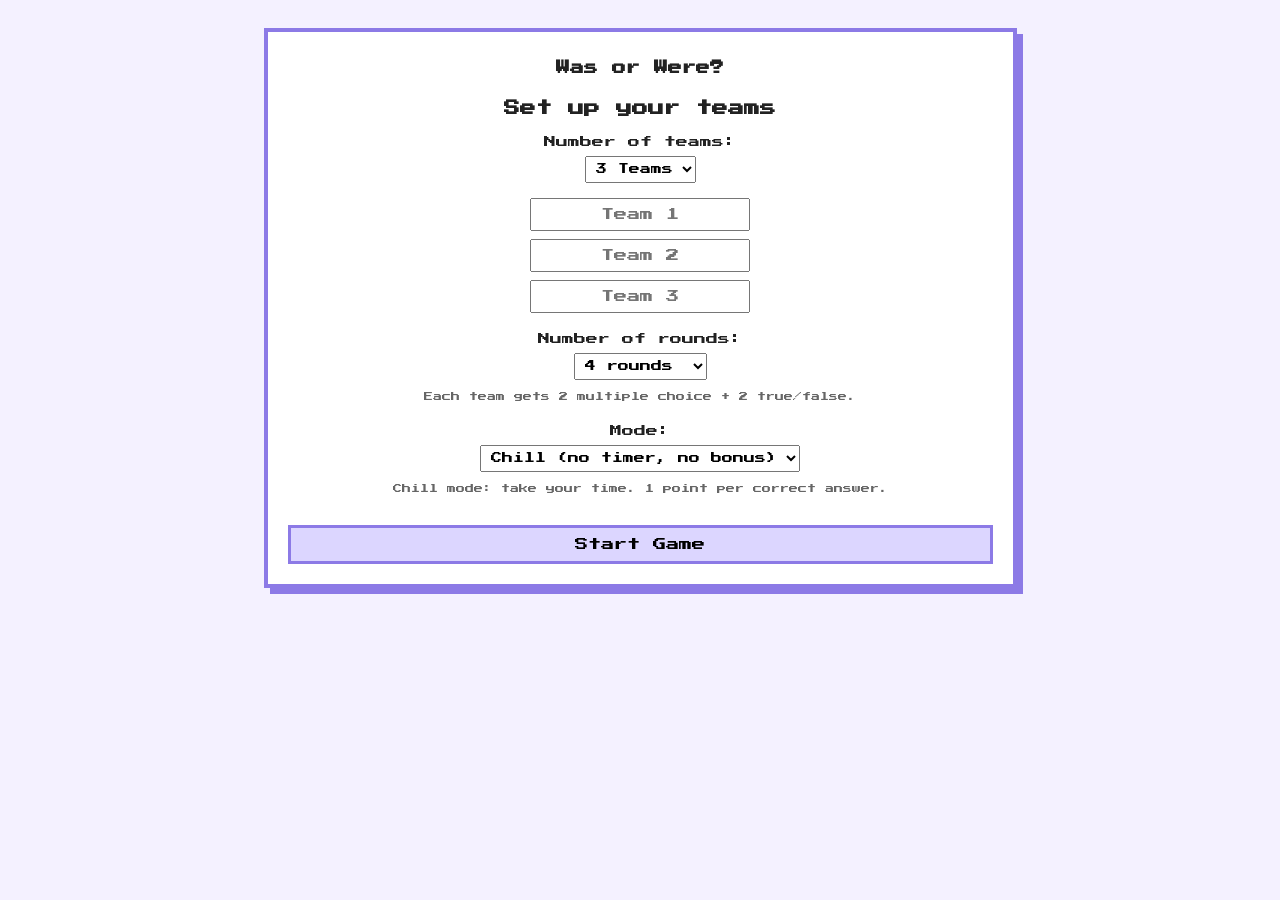
==== index.html @ a544fd25 "Add files via upload" ====
<!DOCTYPE html>
<html lang="en">
<head>
  <meta charset="UTF-8">
  <meta name="viewport" content="width=device-width, initial-scale=1.0">
  <title>Class Game</title>

  <link href="https://fonts.googleapis.com/css2?family=Press+Start+2P&display=swap" rel="stylesheet">
  <link rel="stylesheet" href="style.css">
</head>
<body data-theme="purple">

<div class="game-box">

  <h1 id="title"></h1>

  <!-- ===== SETUP SCREEN ===== -->
  <div id="setup">
    <h2>Set up your teams</h2>

    <div class="field">
      <label for="teamCount">Number of teams:</label>
      <select id="teamCount"></select>
    </div>

    <div id="teamNames"></div>

    <div class="field">
      <label for="roundCount">Number of rounds:</label>
      <select id="roundCount"></select>
      <p id="planSummary" class="hint"></p>
    </div>

    <div class="field">
      <label for="mode">Mode:</label>
      <select id="mode">
        <option value="chill">Chill (no timer, no bonus)</option>
        <option value="challenge">Challenge</option>
      </select>
    </div>

    <div id="challengeOptions" hidden>
      <div class="field">
        <label for="timeLimit">Time limit per question:</label>
        <select id="timeLimit"></select>
      </div>

      <div class="field">
        <label class="check">
          <input type="checkbox" id="bonusOn" checked> Speed bonus
        </label>
      </div>

      <div class="field" id="bonusWindowRow">
        <label for="bonusWindow">Bonus if correct within:</label>
        <select id="bonusWindow"></select>
      </div>
    </div>

    <p id="rulesLine" class="hint"></p>
    <p id="bankErrors" class="errors" hidden></p>

    <button id="startBtn">Start Game</button>
  </div>

  <!-- ===== GAME SCREEN ===== -->
  <div id="game" hidden>
    <div id="scoreboard"></div>

    <p id="roundDisplay"></p>

    <div id="timerBox" hidden>
      <div class="timer-track" id="timerTrack"><div id="timerFill"></div></div>
      <div class="timer-row">
        <span id="timerText"></span>
        <span id="bonusTag"></span>
      </div>
    </div>

    <div class="dialogue-box">
      <p id="typeLabel"></p>
      <p id="situation"></p>
    </div>

    <div id="options"></div>

    <div id="feedbackBox">
      <p id="feedback"></p>
    </div>

    <button id="pauseBtn" hidden>Pause</button>
    <button id="nextBtn">Next</button>
    <button id="restartBtn" class="restart-btn">Restart Game</button>
  </div>

  <!-- ===== RANKING SCREEN ===== -->
  <div id="ranking" hidden>
    <div id="rankingList"></div>
  </div>

</div>

<script src="questions.js"></script>
<script src="game.js"></script>
</body>
</html>
---- style.css ----
/* =====================================================================
   THEMES  ·  game.js only sets  <body data-theme="purple|green|yellow|red">
   ===================================================================== */
:root {
  --border: #8c7ae6;
  --bg: #f4f1ff;
  --btn: #dcd6ff;
  --btn-hover: #c8c1ff;
  --ink: #222;
  --muted: #666;

  /* text sizes: change here if the projector makes things too small */
  --fs-question: 12px;
  --fs-option: 10px;
  --fs-small: 10px;
}

body[data-theme="green"]  { --border: #2ecc71; --bg: #eafaf1; --btn: #d5f5e3; --btn-hover: #bff0d3; }
body[data-theme="yellow"] { --border: #f1c40f; --bg: #fff9e6; --btn: #fff3cd; --btn-hover: #ffeaa0; }
body[data-theme="red"]    { --border: #ff8a8a; --bg: #ffe0e0; --btn: #ffd6d6; --btn-hover: #ffc2c2; }

[hidden] { display: none !important; }

/* =====================================================================
   BASE
   ===================================================================== */
body {
  font-family: 'Press Start 2P', cursive;
  background-color: var(--bg);
  color: var(--ink);
  display: flex;
  justify-content: center;
  padding: 20px;
  transition: background-color 0.3s ease;
}

.game-box {
  max-width: 705px;
  margin: 0 auto;
  width: 100%;
  background: white;
  border: 4px solid var(--border);
  padding: 20px;
  box-shadow: 6px 6px 0 var(--border);
  transition: border-color 0.3s ease, box-shadow 0.3s ease;
}

@media (max-width: 600px) {
  .game-box { max-width: 95%; }
}

h1 {
  font-size: 14px;
  text-align: center;
  margin-bottom: 25px;
}

button {
  width: 100%;
  margin-top: 10px;
  padding: 10px;
  background: var(--btn);
  border: 3px solid var(--border);
  cursor: pointer;
  font-family: inherit;
  transition: background-color 0.3s ease, border-color 0.3s ease, transform 0.1s ease;
}

button:hover:not(:disabled) { background: var(--btn-hover); }
button:active:not(:disabled) { transform: scale(0.96); }
button:disabled { opacity: 0.5; cursor: not-allowed; }

/* =====================================================================
   SETUP SCREEN
   ===================================================================== */
#setup { margin-top: 20px; text-align: center; }
#setup h2 { font-size: 16px; margin-bottom: 14px; }
#setup label { font-size: 12px; }
#setup select { font-family: inherit; font-size: 11px; padding: 6px; }

.field { margin-top: 16px; }
.field select { display: block; margin: 8px auto 0; max-width: 100%; }
.field label.check { cursor: pointer; }

#teamNames { margin-top: 15px; }

.team-input {
  display: block;
  margin: 8px auto;
  padding: 8px;
  font-family: inherit;
  text-align: center;
  width: 200px;
}

.hint {
  font-size: 9px;
  line-height: 1.6;
  color: var(--muted);
  margin-top: 10px;
}

.errors {
  font-size: 9px;
  line-height: 1.6;
  color: #c0392b;
  border: 2px dashed #c0392b;
  padding: 10px;
  margin-top: 14px;
  text-align: left;
}

#setup #startBtn { margin-top: 20px; }

/* =====================================================================
   GAME SCREEN
   ===================================================================== */
#scoreboard {
  display: flex;
  justify-content: center;
  gap: 6px;
  margin: 10px 0;
  flex-wrap: wrap;
}

.team-box {
  border: 2px solid #ccc;
  padding: 6px;
  min-width: 70px;
  max-width: 150px;
  text-align: center;
  background-color: #f5f5f5;
  white-space: nowrap;
  overflow: hidden;
  text-overflow: ellipsis;
  transition: border-color 0.3s ease, background-color 0.3s ease;
}

.team-box:hover { overflow: visible; white-space: normal; background: white; z-index: 10; }

.team-name { font-size: 10px; margin-bottom: 3px; word-break: break-word; }
.team-score { display: block; margin-top: 4px; font-size: 12px; }

.team-box.active-team {
  border-color: var(--border);
  background-color: var(--bg);
  animation: pulse 1.2s infinite;
}

@keyframes pulse {
  0%   { transform: scale(1); }
  50%  { transform: scale(1.05); }
  100% { transform: scale(1); }
}

#roundDisplay { font-size: 10px; line-height: 1.5; margin-bottom: 5px; }

/* ----- timer ----- */
#timerBox { margin: 10px 0; }

.timer-track {
  height: 14px;
  border: 3px solid var(--border);
  background: white;
}

#timerFill {
  height: 100%;
  width: 100%;
  background: var(--border);
  transition: width 0.1s linear, background-color 0.3s ease;
}

#timerBox.warn   #timerFill { background: #f1c40f; }
#timerBox.danger #timerFill { background: #e74c3c; }
#timerBox.no-bar .timer-track { display: none; }
#timerBox.stopped { opacity: 0.6; }

.timer-row {
  display: flex;
  justify-content: space-between;
  font-size: var(--fs-small);
  margin-top: 8px;
}

#timerBox.danger #timerText { color: #c0392b; }
#bonusTag { color: #b8860b; }

/* ----- question ----- */
.dialogue-box {
  border: 3px solid var(--border);
  padding: 12px;
  margin: 15px 0;
  background: #fdfcff;
  transition: border-color 0.3s ease;
}

#typeLabel { font-size: 9px; color: var(--muted); margin-bottom: 10px; }
#situation { font-size: var(--fs-question); line-height: 1.5; }

/* ----- answers ----- */
.option { font-size: var(--fs-option); line-height: 1.4; }
.option:disabled { opacity: 0.75; }
.option.selected { outline: 3px solid #333; filter: brightness(0.92); opacity: 1; }
.option.correct  { outline: 3px solid #2ecc71; background: #d5f5e3; opacity: 1; }
.option.wrong    { outline: 3px solid #e74c3c; }

#options.true-false {
  display: grid;
  grid-template-columns: 1fr 1fr;
  gap: 10px;
}

#options.true-false .option { padding: 18px 10px; font-size: 12px; }

/* ----- feedback ----- */
#feedbackBox {
  margin-top: 15px;
  padding: 10px;
  border: 2px dashed #aaa;
  min-height: 60px;
}

#feedback {
  font-size: 9px;
  line-height: 1.6;
  color: var(--muted);
  white-space: pre-line;
}

#feedback.revealed { color: #000; }
#feedback.clickable { cursor: pointer; }
#feedback.clickable:hover { opacity: 0.8; }

.restart-btn { margin-top: 5px; background: #ffe0e0; border-color: #ff8a8a; }
.restart-btn:hover:not(:disabled) { background: #fabbbd; }

/* ----- one-off flash when the colour theme changes ----- */
.theme-flash { animation: flash 0.25s ease; }

@keyframes flash {
  0%   { transform: scale(1); }
  50%  { transform: scale(1.02); }
  100% { transform: scale(1); }
}

/* =====================================================================
   RANKING SCREEN
   ===================================================================== */
#revealBtn { display: block; margin: 20px auto; font-size: 12px; }

.rank-card {
  margin: 10px auto;
  padding: 12px;
  width: 80%;
  border: 3px solid var(--border);
  background: #f4f1ff;
  text-align: center;
  box-shadow: 4px 4px 0 var(--border);
  position: relative;
  overflow: hidden;
  animation: fadeIn 0.4s ease;
}

.rank-card.clickable { cursor: pointer; }

.rank-emoji { font-size: 12px; }
.rank-name  { font-size: 12px; margin-top: 5px; word-break: break-word; }
.rank-score { font-size: 10px; margin-top: 5px; color: #555; }

.rank-card.gold   { background: #fff7cc; border-color: #e1b700; box-shadow: 4px 4px 0 #e1b700; }
.rank-card.silver { background: #f2f2f2; border-color: #aaa;    box-shadow: 4px 4px 0 #bbb; }
.rank-card.bronze { background: #f8e1d4; border-color: #c97c4a; box-shadow: 4px 4px 0 #a05a2c; }

.rank-card.gold .rank-emoji { font-size: 22px; animation: pulseWinner 1s infinite; }

@keyframes fadeIn {
  from { opacity: 0; transform: translateY(10px); }
  to   { opacity: 1; transform: translateY(0); }
}

@keyframes pulseWinner {
  0%   { transform: scale(1); }
  50%  { transform: scale(1.1); }
  100% { transform: scale(1); }
}

/* medal shimmer (different speeds) */
.rank-card.gold::after,
.rank-card.silver::after,
.rank-card.bronze::after {
  content: "";
  position: absolute;
  top: 0;
  left: -75%;
  width: 50%;
  height: 100%;
  background: linear-gradient(120deg, transparent, rgba(255, 255, 255, 0.6), transparent);
  transform: skewX(-20deg);
}

.rank-card.gold::after   { animation: shine 2s infinite; }
.rank-card.silver::after { animation: shine 3s infinite; }
.rank-card.bronze::after { animation: shine 4s infinite; }

@keyframes shine {
  0%   { left: -75%; }
  100% { left: 125%; }
}

/* confetti */
.confetti {
  position: fixed;
  top: -10px;
  width: 6px;
  height: 6px;
  background: red;
  animation: fall linear forwards;
}

.confetti:nth-child(2n) { background: blue; }
.confetti:nth-child(3n) { background: yellow; }
.confetti:nth-child(4n) { background: green; }

@keyframes fall {
  to { transform: translateY(100vh) rotate(360deg); }
}
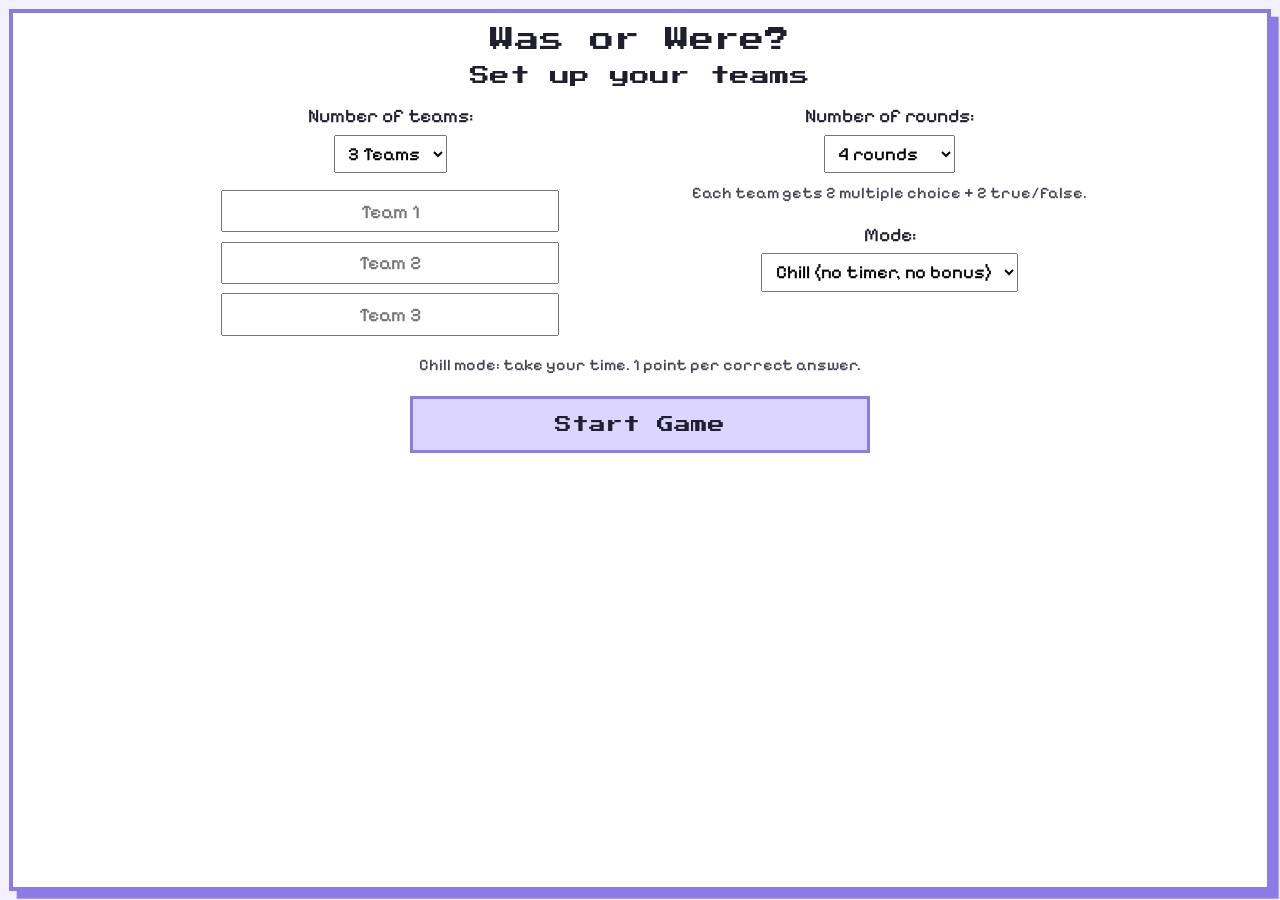
==== commit dcf7af3d: "Add files via upload" ====
--- a/index.html
+++ b/index.html
@@ -5,7 +5,9 @@
   <meta name="viewport" content="width=device-width, initial-scale=1.0">
   <title>Class Game</title>
 
-  <link href="https://fonts.googleapis.com/css2?family=Press+Start+2P&display=swap" rel="stylesheet">
+  <link rel="preconnect" href="https://fonts.googleapis.com">
+  <link rel="preconnect" href="https://fonts.gstatic.com" crossorigin>
+  <link href="https://fonts.googleapis.com/css2?family=Pixelify+Sans:wght@400..700&family=Press+Start+2P&display=swap" rel="stylesheet">
   <link rel="stylesheet" href="style.css">
 </head>
 <body data-theme="purple">
@@ -18,43 +20,51 @@
   <div id="setup">
     <h2>Set up your teams</h2>
 
-    <div class="field">
-      <label for="teamCount">Number of teams:</label>
-      <select id="teamCount"></select>
-    </div>
+    <div class="setup-grid">
 
-    <div id="teamNames"></div>
+      <div class="setup-col">
+        <div class="field">
+          <label for="teamCount">Number of teams:</label>
+          <select id="teamCount"></select>
+        </div>
 
-    <div class="field">
-      <label for="roundCount">Number of rounds:</label>
-      <select id="roundCount"></select>
-      <p id="planSummary" class="hint"></p>
-    </div>
-
-    <div class="field">
-      <label for="mode">Mode:</label>
-      <select id="mode">
-        <option value="chill">Chill (no timer, no bonus)</option>
-        <option value="challenge">Challenge</option>
-      </select>
-    </div>
-
-    <div id="challengeOptions" hidden>
-      <div class="field">
-        <label for="timeLimit">Time limit per question:</label>
-        <select id="timeLimit"></select>
+        <div id="teamNames"></div>
       </div>
 
-      <div class="field">
-        <label class="check">
-          <input type="checkbox" id="bonusOn" checked> Speed bonus
-        </label>
+      <div class="setup-col">
+        <div class="field">
+          <label for="roundCount">Number of rounds:</label>
+          <select id="roundCount"></select>
+          <p id="planSummary" class="hint"></p>
+        </div>
+
+        <div class="field">
+          <label for="mode">Mode:</label>
+          <select id="mode">
+            <option value="chill">Chill (no timer, no bonus)</option>
+            <option value="challenge">Challenge</option>
+          </select>
+        </div>
+
+        <div id="challengeOptions" hidden>
+          <div class="field">
+            <label for="timeLimit">Time limit per question:</label>
+            <select id="timeLimit"></select>
+          </div>
+
+          <div class="field">
+            <label class="check">
+              <input type="checkbox" id="bonusOn" checked> Speed bonus
+            </label>
+          </div>
+
+          <div class="field" id="bonusWindowRow">
+            <label for="bonusWindow">Bonus if correct within:</label>
+            <select id="bonusWindow"></select>
+          </div>
+        </div>
       </div>
 
-      <div class="field" id="bonusWindowRow">
-        <label for="bonusWindow">Bonus if correct within:</label>
-        <select id="bonusWindow"></select>
-      </div>
     </div>
 
     <p id="rulesLine" class="hint"></p>
@@ -88,9 +98,11 @@
       <p id="feedback"></p>
     </div>
 
-    <button id="pauseBtn" hidden>Pause</button>
-    <button id="nextBtn">Next</button>
-    <button id="restartBtn" class="restart-btn">Restart Game</button>
+    <div class="actions">
+      <button id="pauseBtn" hidden>Pause</button>
+      <button id="nextBtn">Next</button>
+      <button id="restartBtn" class="restart-btn">Restart Game</button>
+    </div>
   </div>
 
   <!-- ===== RANKING SCREEN ===== -->
--- a/style.css
+++ b/style.css
@@ -1,166 +1,249 @@
 /* =====================================================================
-   THEMES  ·  game.js only sets  <body data-theme="purple|green|yellow|red">
+   READABILITY SETTINGS  ·  the main things to tweak for your projector
+   ---------------------------------------------------------------------
+   Everything is sized in "rem", and the rem itself grows with the screen
+   (see html below), so the game fills a projector at any resolution.
+   To make ALL text bigger or smaller, change the two numbers marked (*).
    ===================================================================== */
 :root {
+  /* fonts: Pixelify Sans = readable pixel font for everything you read,
+     Press Start 2P = chunky pixel font, only for titles/buttons/numbers.
+     To change the look, change the font names here (and in index.html). */
+  --font-body: 'Pixelify Sans', 'Courier New', ui-monospace, monospace;
+  --font-display: 'Press Start 2P', 'Courier New', ui-monospace, monospace;
+
+  /* text sizes (multiples of the base size) */
+  --fs-question: 2.3rem;
+  --fs-option: 1.85rem;
+  --fs-feedback: 1.3rem;
+  --fs-label: 1.25rem;
+
+  /* colours (the game changes --border / --bg / --btn for green/yellow/red) */
   --border: #8c7ae6;
   --bg: #f4f1ff;
   --btn: #dcd6ff;
   --btn-hover: #c8c1ff;
-  --ink: #222;
-  --muted: #666;
-
-  /* text sizes: change here if the projector makes things too small */
-  --fs-question: 12px;
-  --fs-option: 10px;
-  --fs-small: 10px;
+  --ink: #1f1f2e;
+  --muted: #45455a;
 }
 
 body[data-theme="green"]  { --border: #2ecc71; --bg: #eafaf1; --btn: #d5f5e3; --btn-hover: #bff0d3; }
 body[data-theme="yellow"] { --border: #f1c40f; --bg: #fff9e6; --btn: #fff3cd; --btn-hover: #ffeaa0; }
 body[data-theme="red"]    { --border: #ff8a8a; --bg: #ffe0e0; --btn: #ffd6d6; --btn-hover: #ffc2c2; }
 
+/* base size: 1.2% of the screen width, but never so big that the height runs out.
+   1920x1080 → about 23px · 1280x720 → about 15px.   (*) change 1.2vw / 2.1vh to scale everything */
+html { font-size: clamp(12px, min(1.2vw, 2.1vh), 32px); }
+
+* { box-sizing: border-box; }
 [hidden] { display: none !important; }
 
 /* =====================================================================
    BASE
    ===================================================================== */
 body {
-  font-family: 'Press Start 2P', cursive;
+  margin: 0;
+  padding: 0.6rem;
+  min-height: 100vh;
+  display: flex;
   background-color: var(--bg);
   color: var(--ink);
-  display: flex;
-  justify-content: center;
-  padding: 20px;
+  font-family: var(--font-body);
+  font-weight: 500;
+  font-size: 1rem;
+  overflow-x: hidden;
   transition: background-color 0.3s ease;
 }
 
 .game-box {
-  max-width: 705px;
-  margin: 0 auto;
   width: 100%;
+  min-height: calc(100vh - 1.2rem);
+  display: flex;
+  flex-direction: column;
   background: white;
-  border: 4px solid var(--border);
-  padding: 20px;
-  box-shadow: 6px 6px 0 var(--border);
+  border: 0.3rem solid var(--border);
+  padding: 0.9rem 1.8rem 1.1rem;
+  box-shadow: 0.5rem 0.5rem 0 var(--border);
   transition: border-color 0.3s ease, box-shadow 0.3s ease;
 }
 
-@media (max-width: 600px) {
-  .game-box { max-width: 95%; }
-}
-
 h1 {
-  font-size: 14px;
-  text-align: center;
-  margin-bottom: 25px;
-}
+  font-family: var(--font-display);
+  font-size: 1.6rem;
+  font-weight: 400;
+  text-align: center;
+  margin: 0 0 0.9rem;
+}
+
+/* the title is only shown on the setup and ranking screens, to leave room for the question */
+body[data-screen="game"] h1 { display: none; }
 
 button {
-  width: 100%;
-  margin-top: 10px;
-  padding: 10px;
+  font-family: var(--font-display);
+  font-size: 1rem;
+  padding: 0.75rem 1rem;
   background: var(--btn);
-  border: 3px solid var(--border);
+  color: var(--ink);
+  border: 0.2rem solid var(--border);
   cursor: pointer;
-  font-family: inherit;
   transition: background-color 0.3s ease, border-color 0.3s ease, transform 0.1s ease;
 }
 
 button:hover:not(:disabled) { background: var(--btn-hover); }
-button:active:not(:disabled) { transform: scale(0.96); }
+button:active:not(:disabled) { transform: scale(0.97); }
 button:disabled { opacity: 0.5; cursor: not-allowed; }
 
 /* =====================================================================
    SETUP SCREEN
    ===================================================================== */
-#setup { margin-top: 20px; text-align: center; }
-#setup h2 { font-size: 16px; margin-bottom: 14px; }
-#setup label { font-size: 12px; }
-#setup select { font-family: inherit; font-size: 11px; padding: 6px; }
-
-.field { margin-top: 16px; }
-.field select { display: block; margin: 8px auto 0; max-width: 100%; }
+#setup {
+  flex: 1;
+  display: flex;
+  flex-direction: column;
+  align-items: center;
+  text-align: center;
+}
+
+#setup h2 {
+  font-family: var(--font-display);
+  font-size: 1.3rem;
+  font-weight: 400;
+  margin: 0 0 1.2rem;
+}
+
+.setup-grid {
+  display: grid;
+  grid-template-columns: 1fr 1fr;
+  gap: 0 3rem;
+  width: 100%;
+  max-width: 62rem;
+  align-items: start;
+}
+
+@media (max-width: 800px) {
+  .setup-grid { grid-template-columns: 1fr; }
+}
+
+.field { margin-bottom: 1.1rem; }
+
+#setup label { font-size: var(--fs-label); }
 .field label.check { cursor: pointer; }
-
-#teamNames { margin-top: 15px; }
+.field input[type="checkbox"] { width: 1.2rem; height: 1.2rem; vertical-align: middle; margin-right: 0.4rem; }
+
+#setup select {
+  display: block;
+  margin: 0.5rem auto 0;
+  max-width: 100%;
+  padding: 0.4rem 0.6rem;
+  font-family: inherit;
+  font-size: 1.2rem;
+  font-weight: 500;
+}
 
 .team-input {
   display: block;
-  margin: 8px auto;
-  padding: 8px;
+  width: 100%;
+  max-width: 22rem;
+  margin: 0 auto 0.6rem;
+  padding: 0.5rem 0.6rem;
   font-family: inherit;
-  text-align: center;
-  width: 200px;
-}
+  font-size: 1.25rem;
+  font-weight: 500;
+  text-align: center;
+}
+
+#teamNames { margin-top: 0.4rem; }
 
 .hint {
-  font-size: 9px;
-  line-height: 1.6;
+  font-size: 1.05rem;
+  line-height: 1.45;
   color: var(--muted);
-  margin-top: 10px;
-}
+  margin: 0.6rem 0 0;
+}
+
+#planSummary { max-width: 28rem; margin-left: auto; margin-right: auto; }
+#rulesLine { max-width: 62rem; }
 
 .errors {
-  font-size: 9px;
-  line-height: 1.6;
-  color: #c0392b;
-  border: 2px dashed #c0392b;
-  padding: 10px;
-  margin-top: 14px;
+  font-size: 1rem;
+  line-height: 1.5;
+  color: #b0281c;
+  border: 0.15rem dashed #b0281c;
+  padding: 0.8rem 1rem;
+  margin: 1rem 0 0;
   text-align: left;
-}
-
-#setup #startBtn { margin-top: 20px; }
+  width: 100%;
+  max-width: 62rem;
+}
+
+#setup #startBtn { margin-top: 1.2rem; width: 100%; max-width: 30rem; font-size: 1.1rem; padding: 1.1rem; }
 
 /* =====================================================================
    GAME SCREEN
    ===================================================================== */
+#game {
+  flex: 1;
+  display: flex;
+  flex-direction: column;
+  gap: 0.6rem;
+}
+
 #scoreboard {
   display: flex;
   justify-content: center;
-  gap: 6px;
-  margin: 10px 0;
+  gap: 0.8rem;
   flex-wrap: wrap;
 }
 
 .team-box {
-  border: 2px solid #ccc;
-  padding: 6px;
-  min-width: 70px;
-  max-width: 150px;
+  flex: 1 1 9rem;
+  max-width: 20rem;
+  padding: 0.35rem 0.8rem;
   text-align: center;
   background-color: #f5f5f5;
-  white-space: nowrap;
-  overflow: hidden;
-  text-overflow: ellipsis;
+  border: 0.15rem solid #ccc;
   transition: border-color 0.3s ease, background-color 0.3s ease;
 }
 
-.team-box:hover { overflow: visible; white-space: normal; background: white; z-index: 10; }
-
-.team-name { font-size: 10px; margin-bottom: 3px; word-break: break-word; }
-.team-score { display: block; margin-top: 4px; font-size: 12px; }
+.team-name {
+  font-size: 1.2rem;
+  font-weight: 700;
+  line-height: 1.2;
+  overflow-wrap: anywhere;
+}
+
+.team-score {
+  font-family: var(--font-display);
+  font-size: 1.3rem;
+  margin-top: 0.3rem;
+}
 
 .team-box.active-team {
   border-color: var(--border);
   background-color: var(--bg);
+  box-shadow: 0 0 0 0.2rem var(--border);
   animation: pulse 1.2s infinite;
 }
 
 @keyframes pulse {
   0%   { transform: scale(1); }
-  50%  { transform: scale(1.05); }
+  50%  { transform: scale(1.03); }
   100% { transform: scale(1); }
 }
 
-#roundDisplay { font-size: 10px; line-height: 1.5; margin-bottom: 5px; }
+#roundDisplay {
+  margin: 0;
+  font-size: 1.15rem;
+  font-weight: 700;
+  text-align: center;
+}
 
 /* ----- timer ----- */
-#timerBox { margin: 10px 0; }
+#timerBox { }
 
 .timer-track {
-  height: 14px;
-  border: 3px solid var(--border);
+  height: 0.9rem;
+  border: 0.2rem solid var(--border);
   background: white;
 }
 
@@ -179,60 +262,94 @@
 .timer-row {
   display: flex;
   justify-content: space-between;
-  font-size: var(--fs-small);
-  margin-top: 8px;
-}
-
-#timerBox.danger #timerText { color: #c0392b; }
-#bonusTag { color: #b8860b; }
+  font-size: 1.25rem;
+  font-weight: 700;
+  margin-top: 0.2rem;
+}
+
+#timerBox.danger #timerText { color: #b0281c; }
+#bonusTag { color: #8a6500; }
 
 /* ----- question ----- */
 .dialogue-box {
-  border: 3px solid var(--border);
-  padding: 12px;
-  margin: 15px 0;
+  flex: 1;
+  min-height: 7rem;
+  display: flex;
+  flex-direction: column;
+  justify-content: center;
+  text-align: center;
+  padding: 0.7rem 2rem;
+  border: 0.2rem solid var(--border);
   background: #fdfcff;
   transition: border-color 0.3s ease;
 }
 
-#typeLabel { font-size: 9px; color: var(--muted); margin-bottom: 10px; }
-#situation { font-size: var(--fs-question); line-height: 1.5; }
+#typeLabel {
+  font-family: var(--font-display);
+  font-size: 0.8rem;
+  color: var(--muted);
+  margin: 0 0 0.5rem;
+}
+
+#situation {
+  font-size: var(--fs-question);
+  line-height: 1.3;
+  margin: 0;
+}
 
 /* ----- answers ----- */
-.option { font-size: var(--fs-option); line-height: 1.4; }
-.option:disabled { opacity: 0.75; }
-.option.selected { outline: 3px solid #333; filter: brightness(0.92); opacity: 1; }
-.option.correct  { outline: 3px solid #2ecc71; background: #d5f5e3; opacity: 1; }
-.option.wrong    { outline: 3px solid #e74c3c; }
-
-#options.true-false {
+#options {
   display: grid;
   grid-template-columns: 1fr 1fr;
-  gap: 10px;
-}
-
-#options.true-false .option { padding: 18px 10px; font-size: 12px; }
+  gap: 0.6rem;
+}
+
+.option {
+  font-family: var(--font-body);
+  font-weight: 600;
+  font-size: var(--fs-option);
+  line-height: 1.25;
+  min-height: 3.6rem;
+  padding: 0.5rem 1rem;
+}
+
+.option:disabled { opacity: 0.8; }
+.option.selected { outline: 0.25rem solid #222; filter: brightness(0.92); opacity: 1; }
+.option.correct  { outline: 0.25rem solid #1e9e52; background: #c8f1d8; opacity: 1; }
+.option.wrong    { outline: 0.25rem solid #d63a2b; opacity: 1; }
+
+#options.true-false .option {
+  min-height: 5.5rem;
+  font-family: var(--font-display);
+  font-weight: 400;
+  font-size: 1.9rem;
+}
 
 /* ----- feedback ----- */
 #feedbackBox {
-  margin-top: 15px;
-  padding: 10px;
-  border: 2px dashed #aaa;
-  min-height: 60px;
+  min-height: 5.2rem;
+  padding: 0.6rem 1.2rem;
+  border: 0.15rem dashed #999;
 }
 
 #feedback {
-  font-size: 9px;
-  line-height: 1.6;
+  margin: 0;
+  font-size: var(--fs-feedback);
+  line-height: 1.4;
   color: var(--muted);
   white-space: pre-line;
 }
 
-#feedback.revealed { color: #000; }
-#feedback.clickable { cursor: pointer; }
+#feedback.revealed { color: var(--ink); }
+#feedback.clickable { cursor: pointer; color: var(--ink); font-weight: 700; }
 #feedback.clickable:hover { opacity: 0.8; }
 
-.restart-btn { margin-top: 5px; background: #ffe0e0; border-color: #ff8a8a; }
+/* ----- bottom buttons ----- */
+.actions { display: flex; gap: 0.6rem; }
+.actions button { flex: 1; }
+#nextBtn { flex: 2; }
+
+.restart-btn { background: #ffe0e0; border-color: #ff8a8a; }
 .restart-btn:hover:not(:disabled) { background: #fabbbd; }
 
 /* ----- one-off flash when the colour theme changes ----- */
@@ -240,23 +357,42 @@
 
 @keyframes flash {
   0%   { transform: scale(1); }
-  50%  { transform: scale(1.02); }
+  50%  { transform: scale(1.01); }
   100% { transform: scale(1); }
 }
 
 /* =====================================================================
    RANKING SCREEN
    ===================================================================== */
-#revealBtn { display: block; margin: 20px auto; font-size: 12px; }
+#ranking { flex: 1; }
+
+#revealBtn {
+  display: block;
+  margin: 1.5rem auto;
+  font-size: 1.3rem;
+  padding: 1.2rem 2rem;
+}
+
+#playAgainBtn {
+  display: block;
+  margin: 1rem auto 0;
+  font-size: 1.1rem;
+  padding: 1rem 2rem;
+}
 
 .rank-card {
-  margin: 10px auto;
-  padding: 12px;
   width: 80%;
-  border: 3px solid var(--border);
+  max-width: 60rem;
+  margin: 0.6rem auto;
+  padding: 0.6rem 1.4rem;
+  display: grid;
+  grid-template-columns: 9rem 1fr 9rem;
+  align-items: center;
+  gap: 1rem;
+  border: 0.25rem solid var(--border);
   background: #f4f1ff;
   text-align: center;
-  box-shadow: 4px 4px 0 var(--border);
+  box-shadow: 0.3rem 0.3rem 0 var(--border);
   position: relative;
   overflow: hidden;
   animation: fadeIn 0.4s ease;
@@ -264,15 +400,17 @@
 
 .rank-card.clickable { cursor: pointer; }
 
-.rank-emoji { font-size: 12px; }
-.rank-name  { font-size: 12px; margin-top: 5px; word-break: break-word; }
-.rank-score { font-size: 10px; margin-top: 5px; color: #555; }
-
-.rank-card.gold   { background: #fff7cc; border-color: #e1b700; box-shadow: 4px 4px 0 #e1b700; }
-.rank-card.silver { background: #f2f2f2; border-color: #aaa;    box-shadow: 4px 4px 0 #bbb; }
-.rank-card.bronze { background: #f8e1d4; border-color: #c97c4a; box-shadow: 4px 4px 0 #a05a2c; }
-
-.rank-card.gold .rank-emoji { font-size: 22px; animation: pulseWinner 1s infinite; }
+.rank-emoji { font-family: var(--font-display); font-size: 1.3rem; text-align: left; }
+.rank-name  { font-size: 1.9rem; font-weight: 700; overflow-wrap: anywhere; }
+.rank-score { font-size: 1.4rem; text-align: right; color: #3d3d4d; }
+
+.rank-card.gold   { background: #fff7cc; border-color: #e1b700; box-shadow: 0.3rem 0.3rem 0 #e1b700; padding: 1rem 1.4rem; }
+.rank-card.silver { background: #f2f2f2; border-color: #aaa;    box-shadow: 0.3rem 0.3rem 0 #bbb; }
+.rank-card.bronze { background: #f8e1d4; border-color: #c97c4a; box-shadow: 0.3rem 0.3rem 0 #a05a2c; }
+
+.rank-card.gold .rank-emoji { font-size: 2.4rem; animation: pulseWinner 1s infinite; }
+.rank-card.gold .rank-name  { font-size: 2.6rem; }
+.rank-card.gold .rank-score { font-size: 1.7rem; }
 
 @keyframes fadeIn {
   from { opacity: 0; transform: translateY(10px); }
@@ -312,8 +450,8 @@
 .confetti {
   position: fixed;
   top: -10px;
-  width: 6px;
-  height: 6px;
+  width: 0.5rem;
+  height: 0.5rem;
   background: red;
   animation: fall linear forwards;
 }
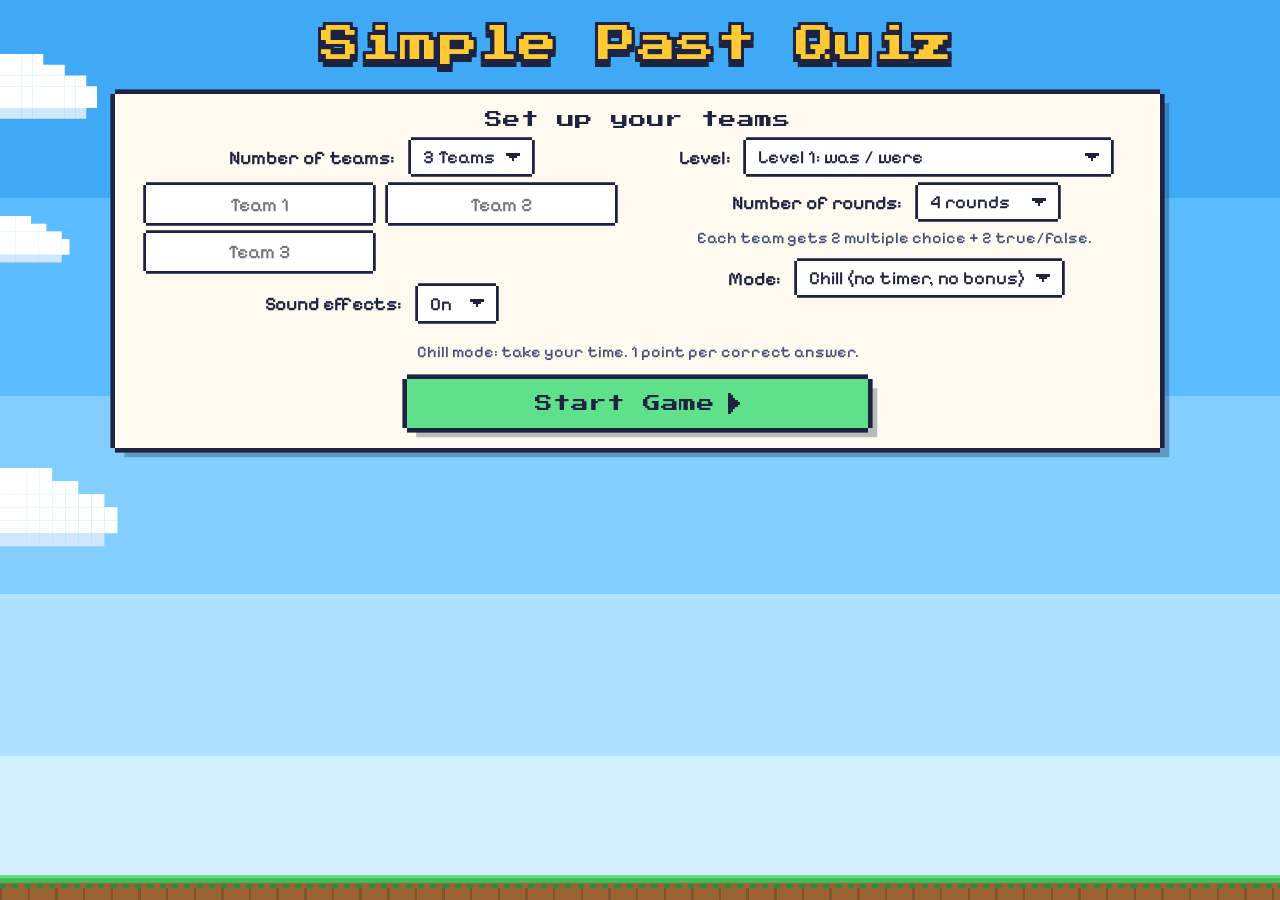
==== commit 7ca05639: "Add files via upload" ====
--- a/index.html
+++ b/index.html
@@ -10,7 +10,16 @@
   <link href="https://fonts.googleapis.com/css2?family=Pixelify+Sans:wght@400..700&family=Press+Start+2P&display=swap" rel="stylesheet">
   <link rel="stylesheet" href="style.css">
 </head>
-<body data-theme="purple">
+<body data-theme="purple" data-screen="setup">
+
+<!-- scenery (decoration only) -->
+<div class="sky" aria-hidden="true">
+  <i class="cloud c1"></i>
+  <i class="cloud c2"></i>
+  <i class="cloud c3"></i>
+</div>
+<div class="ground" aria-hidden="true"></div>
+<div id="flash" aria-hidden="true"></div>
 
 <div class="game-box">
 
@@ -29,9 +38,22 @@
         </div>
 
         <div id="teamNames"></div>
+
+        <div class="field">
+          <label for="soundSelect">Sound effects:</label>
+          <select id="soundSelect">
+            <option value="on">On</option>
+            <option value="off">Off</option>
+          </select>
+        </div>
       </div>
 
       <div class="setup-col">
+        <div class="field">
+          <label for="levelSelect">Level:</label>
+          <select id="levelSelect"></select>
+        </div>
+
         <div class="field">
           <label for="roundCount">Number of rounds:</label>
           <select id="roundCount"></select>
@@ -77,11 +99,11 @@
   <div id="game" hidden>
     <div id="scoreboard"></div>
 
-    <p id="roundDisplay"></p>
+    <div class="status-row">
+      <div id="roundDisplay"></div>
 
-    <div id="timerBox" hidden>
-      <div class="timer-track" id="timerTrack"><div id="timerFill"></div></div>
-      <div class="timer-row">
+      <div id="timerBox" hidden>
+        <div class="timer-track" id="timerTrack"><div id="timerFill"></div></div>
         <span id="timerText"></span>
         <span id="bonusTag"></span>
       </div>
@@ -89,6 +111,7 @@
 
     <div class="dialogue-box">
       <p id="typeLabel"></p>
+      <p id="promptLine"></p>
       <p id="situation"></p>
     </div>
 
@@ -101,6 +124,7 @@
     <div class="actions">
       <button id="pauseBtn" hidden>Pause</button>
       <button id="nextBtn">Next</button>
+      <button id="soundBtn" aria-label="Sound on or off" title="Sound on or off"></button>
       <button id="restartBtn" class="restart-btn">Restart Game</button>
     </div>
   </div>
--- a/style.css
+++ b/style.css
@@ -1,103 +1,251 @@
 /* =====================================================================
-   READABILITY SETTINGS  ·  the main things to tweak for your projector
-   ---------------------------------------------------------------------
-   Everything is sized in "rem", and the rem itself grows with the screen
-   (see html below), so the game fills a projector at any resolution.
-   To make ALL text bigger or smaller, change the two numbers marked (*).
+   SUNNY PIXEL ARCADE
+   A bright 8-bit platformer scene. Everything you read sits on paper-
+   coloured panels with chunky pixel borders, so it stays readable on a
+   projector.
+
+   WHERE TO TWEAK THINGS
+   - Text too small/big everywhere:  the html { font-size } line below
+   - Question / answer / feedback sizes: --fs-* below
+   - Colours: the :root block
+   - Fonts: --font-body and --font-display (and the <link> in index.html)
    ===================================================================== */
 :root {
-  /* fonts: Pixelify Sans = readable pixel font for everything you read,
-     Press Start 2P = chunky pixel font, only for titles/buttons/numbers.
-     To change the look, change the font names here (and in index.html). */
+  /* Pixelify Sans = pixel font that is still easy to read (everything you read).
+     Press Start 2P = chunky arcade font, kept for the logo, buttons and scores. */
   --font-body: 'Pixelify Sans', 'Courier New', ui-monospace, monospace;
   --font-display: 'Press Start 2P', 'Courier New', ui-monospace, monospace;
 
-  /* text sizes (multiples of the base size) */
   --fs-question: 2.3rem;
   --fs-option: 1.85rem;
   --fs-feedback: 1.3rem;
   --fs-label: 1.25rem;
 
-  /* colours (the game changes --border / --bg / --btn for green/yellow/red) */
-  --border: #8c7ae6;
-  --bg: #f4f1ff;
-  --btn: #dcd6ff;
-  --btn-hover: #c8c1ff;
-  --ink: #1f1f2e;
-  --muted: #45455a;
-}
-
-body[data-theme="green"]  { --border: #2ecc71; --bg: #eafaf1; --btn: #d5f5e3; --btn-hover: #bff0d3; }
-body[data-theme="yellow"] { --border: #f1c40f; --bg: #fff9e6; --btn: #fff3cd; --btn-hover: #ffeaa0; }
-body[data-theme="red"]    { --border: #ff8a8a; --bg: #ffe0e0; --btn: #ffd6d6; --btn-hover: #ffc2c2; }
-
-/* base size: 1.2% of the screen width, but never so big that the height runs out.
-   1920x1080 → about 23px · 1280x720 → about 15px.   (*) change 1.2vw / 2.1vh to scale everything */
+  --ink: #1d2340;
+  --paper: #fffaf0;
+  --coin: #ffc933;
+  --grass: #3fbf5a;
+  --muted: #47507a;
+
+  /* pixel border thickness */
+  --b: 0.3rem;
+
+  /* drop-shadow colour (turns green / red / amber after an answer) */
+  --shade: rgba(29, 35, 64, 0.3);
+  --result: rgba(29, 35, 64, 0.3);
+  --on-result: #fff;
+
+  /* team colours (never red or green, those mean wrong / right) */
+  --t1: #ff8c42; --t2: #00a6fb; --t3: #f15bb5; --t4: #9b5de5; --t5: #fee440;
+}
+
+body[data-theme="green"]  { --result: #2fbf71; --on-result: #0f2a1a; }
+body[data-theme="red"]    { --result: #e63946; --on-result: #ffffff; }
+body[data-theme="yellow"] { --result: #ffb703; --on-result: #2b2100; }
+
+/* base size: 1.2% of screen width, never so big that the height runs out.
+   1920x1080 → ~23px · 1280x720 → ~15px.   Change 1.2vw / 2.1vh to scale everything. */
 html { font-size: clamp(12px, min(1.2vw, 2.1vh), 32px); }
 
 * { box-sizing: border-box; }
 [hidden] { display: none !important; }
 
 /* =====================================================================
-   BASE
+   SCENERY
    ===================================================================== */
 body {
   margin: 0;
-  padding: 0.6rem;
+  padding: 0.9rem 1.5rem 3rem 1.2rem;
   min-height: 100vh;
   display: flex;
-  background-color: var(--bg);
   color: var(--ink);
   font-family: var(--font-body);
   font-weight: 500;
   font-size: 1rem;
   overflow-x: hidden;
-  transition: background-color 0.3s ease;
+  /* sky in hard bands, like an old console */
+  background: linear-gradient(to bottom,
+    #3fa9f5 0 22%, #5bbcff 22% 44%, #82cfff 44% 66%, #aee2ff 66% 84%, #d3f0ff 84% 100%) fixed;
+}
+
+.sky { position: fixed; inset: 0; overflow: hidden; z-index: -1; pointer-events: none; }
+body:not([data-screen="setup"]) .sky { display: none; }
+
+.cloud {
+  position: absolute;
+  left: 0;
+  width: 1em;
+  height: 1em;
+  background: #ffffff;
+  box-shadow:
+    1em 0em 0 0 #ffffff,
+    2em 0em 0 0 #ffffff,
+    3em 0em 0 0 #ffffff,
+    -2em 1em 0 0 #ffffff,
+    -1em 1em 0 0 #ffffff,
+    0em 1em 0 0 #ffffff,
+    1em 1em 0 0 #ffffff,
+    2em 1em 0 0 #ffffff,
+    3em 1em 0 0 #ffffff,
+    4em 1em 0 0 #ffffff,
+    5em 1em 0 0 #ffffff,
+    -4em 2em 0 0 #ffffff,
+    -3em 2em 0 0 #ffffff,
+    -2em 2em 0 0 #ffffff,
+    -1em 2em 0 0 #ffffff,
+    0em 2em 0 0 #ffffff,
+    1em 2em 0 0 #ffffff,
+    2em 2em 0 0 #ffffff,
+    3em 2em 0 0 #ffffff,
+    4em 2em 0 0 #ffffff,
+    5em 2em 0 0 #ffffff,
+    6em 2em 0 0 #ffffff,
+    7em 2em 0 0 #ffffff,
+    -5em 3em 0 0 #ffffff,
+    -4em 3em 0 0 #ffffff,
+    -3em 3em 0 0 #ffffff,
+    -2em 3em 0 0 #ffffff,
+    -1em 3em 0 0 #ffffff,
+    0em 3em 0 0 #ffffff,
+    1em 3em 0 0 #ffffff,
+    2em 3em 0 0 #ffffff,
+    3em 3em 0 0 #ffffff,
+    4em 3em 0 0 #ffffff,
+    5em 3em 0 0 #ffffff,
+    6em 3em 0 0 #ffffff,
+    7em 3em 0 0 #ffffff,
+    8em 3em 0 0 #ffffff,
+    -6em 4em 0 0 #ffffff,
+    -5em 4em 0 0 #ffffff,
+    -4em 4em 0 0 #ffffff,
+    -3em 4em 0 0 #ffffff,
+    -2em 4em 0 0 #ffffff,
+    -1em 4em 0 0 #ffffff,
+    0em 4em 0 0 #ffffff,
+    1em 4em 0 0 #ffffff,
+    2em 4em 0 0 #ffffff,
+    3em 4em 0 0 #ffffff,
+    4em 4em 0 0 #ffffff,
+    5em 4em 0 0 #ffffff,
+    6em 4em 0 0 #ffffff,
+    7em 4em 0 0 #ffffff,
+    8em 4em 0 0 #ffffff,
+    -5em 5em 0 0 #cfe8fb,
+    -4em 5em 0 0 #cfe8fb,
+    -3em 5em 0 0 #cfe8fb,
+    -2em 5em 0 0 #cfe8fb,
+    -1em 5em 0 0 #cfe8fb,
+    0em 5em 0 0 #cfe8fb,
+    1em 5em 0 0 #cfe8fb,
+    2em 5em 0 0 #cfe8fb,
+    3em 5em 0 0 #cfe8fb,
+    4em 5em 0 0 #cfe8fb,
+    5em 5em 0 0 #cfe8fb,
+    6em 5em 0 0 #cfe8fb,
+    7em 5em 0 0 #cfe8fb;
+  animation: drift 150s linear infinite;
+}
+
+.cloud.c1 { font-size: 0.7rem;  top: 6%;  animation-delay: -30s; }
+.cloud.c2 { font-size: 0.5rem;  top: 24%; animation-delay: -95s;  animation-duration: 190s; }
+.cloud.c3 { font-size: 0.85rem; top: 52%; animation-delay: -60s;  animation-duration: 230s; }
+
+@keyframes drift {
+  from { transform: translateX(-18em); }
+  to   { transform: translateX(115vw); }
+}
+
+.ground {
+  position: fixed;
+  left: 0; right: 0; bottom: 0;
+  height: 1.6rem;
+  z-index: 0;
+  pointer-events: none;
+  background:
+    repeating-linear-gradient(90deg, #2b8a43 0 0.4rem, transparent 0.4rem 0.8rem) 0 0.55rem / 100% 0.25rem no-repeat,
+    repeating-linear-gradient(90deg, rgba(0, 0, 0, 0.16) 0 0.16rem, transparent 0.16rem 1.8rem) 0 0.8rem / 100% 100% no-repeat,
+    linear-gradient(#66dd7d 0 0.2rem, var(--grass) 0.2rem 0.55rem, #9a6334 0.55rem 100%);
 }
 
 .game-box {
+  position: relative;
+  z-index: 1;
   width: 100%;
-  min-height: calc(100vh - 1.2rem);
   display: flex;
   flex-direction: column;
-  background: white;
-  border: 0.3rem solid var(--border);
-  padding: 0.9rem 1.8rem 1.1rem;
-  box-shadow: 0.5rem 0.5rem 0 var(--border);
-  transition: border-color 0.3s ease, box-shadow 0.3s ease;
-}
-
+}
+
+/* =====================================================================
+   PIXEL BORDERS
+   Notched outline + hard drop shadow, drawn with box-shadow.
+   (Nothing around these may use overflow:hidden, it would cut the border.)
+   ===================================================================== */
+#setup, .dialogue-box, #feedbackBox, .team-box, .rank-card, .timer-track, #roundDisplay, #timerBox,
+.option, .actions button, #startBtn, #revealBtn, #playAgainBtn, #bonusTag,
+#setup select, .team-input, #typeLabel {
+  border: 0;
+  border-radius: 0;
+  box-shadow:
+    var(--inset, 0 0 0 0 transparent),
+    0 calc(var(--b) * -1) 0 0 var(--ink),
+    0 var(--b) 0 0 var(--ink),
+    calc(var(--b) * -1) 0 0 0 var(--ink),
+    var(--b) 0 0 0 var(--ink),
+    calc(var(--b) * 2) calc(var(--b) * 2) 0 0 var(--shade);
+}
+
+/* small things get a thinner border and no drop shadow */
+#setup select, .team-input, #typeLabel, #bonusTag, .timer-track { --b: 0.18rem; --shade: transparent; }
+
+/* =====================================================================
+   LOGO + BUTTONS
+   ===================================================================== */
 h1 {
   font-family: var(--font-display);
-  font-size: 1.6rem;
   font-weight: 400;
+  font-size: 2.5rem;
+  line-height: 1.3;
+  letter-spacing: 0.04em;
   text-align: center;
-  margin: 0 0 0.9rem;
-}
-
-/* the title is only shown on the setup and ranking screens, to leave room for the question */
+  margin: 0.5rem 0 1.5rem;
+  color: var(--coin);
+  text-shadow:
+    -0.2rem 0 0 var(--ink), 0.2rem 0 0 var(--ink), 0 -0.2rem 0 var(--ink), 0 0.2rem 0 var(--ink),
+    -0.2rem -0.2rem 0 var(--ink), 0.2rem -0.2rem 0 var(--ink), -0.2rem 0.2rem 0 var(--ink), 0.2rem 0.2rem 0 var(--ink),
+    0 0.55rem 0 var(--ink), 0.2rem 0.55rem 0 var(--ink), -0.2rem 0.55rem 0 var(--ink);
+}
+
 body[data-screen="game"] h1 { display: none; }
 
 button {
+  --face: #ffffff;
   font-family: var(--font-display);
   font-size: 1rem;
-  padding: 0.75rem 1rem;
-  background: var(--btn);
   color: var(--ink);
-  border: 0.2rem solid var(--border);
+  background: var(--face);
+  padding: 0.85rem 1.1rem;
   cursor: pointer;
-  transition: background-color 0.3s ease, border-color 0.3s ease, transform 0.1s ease;
-}
-
-button:hover:not(:disabled) { background: var(--btn-hover); }
-button:active:not(:disabled) { transform: scale(0.97); }
-button:disabled { opacity: 0.5; cursor: not-allowed; }
+  transition: transform 0.08s steps(2);
+}
+
+button:hover:not(:disabled) { transform: translateY(-0.2rem); }
+button:active:not(:disabled) { transform: translate(var(--b), var(--b)); --shade: transparent; }
+button:disabled { filter: saturate(0.3) brightness(1.04); color: #6a7294; cursor: not-allowed; }
+
+button:focus-visible, select:focus-visible, input:focus-visible {
+  outline: 0.25rem dashed var(--ink);
+  outline-offset: 0.5rem;
+}
 
 /* =====================================================================
    SETUP SCREEN
    ===================================================================== */
 #setup {
-  flex: 1;
+  background: var(--paper);
+  width: 100%;
+  max-width: 68rem;
+  margin: 0 auto;
+  padding: 1rem 2rem 1.3rem;
   display: flex;
   flex-direction: column;
   align-items: center;
@@ -106,9 +254,9 @@
 
 #setup h2 {
   font-family: var(--font-display);
-  font-size: 1.3rem;
+  font-size: 1.15rem;
   font-weight: 400;
-  margin: 0 0 1.2rem;
+  margin: 0 0 0.8rem;
 }
 
 .setup-grid {
@@ -116,7 +264,6 @@
   grid-template-columns: 1fr 1fr;
   gap: 0 3rem;
   width: 100%;
-  max-width: 62rem;
   align-items: start;
 }
 
@@ -124,35 +271,59 @@
   .setup-grid { grid-template-columns: 1fr; }
 }
 
-.field { margin-bottom: 1.1rem; }
-
-#setup label { font-size: var(--fs-label); }
+.field {
+  margin-bottom: 0.7rem;
+  display: flex;
+  flex-wrap: wrap;
+  align-items: center;
+  justify-content: center;
+  gap: 0.3rem 1rem;
+}
+.field > .hint { flex-basis: 100%; margin-top: 0.2rem; }
+#setup label { font-size: var(--fs-label); font-weight: 600; }
 .field label.check { cursor: pointer; }
-.field input[type="checkbox"] { width: 1.2rem; height: 1.2rem; vertical-align: middle; margin-right: 0.4rem; }
+.field input[type="checkbox"] { width: 1.2rem; height: 1.2rem; vertical-align: middle; margin-right: 0.5rem; accent-color: var(--ink); }
 
 #setup select {
   display: block;
-  margin: 0.5rem auto 0;
+  margin: 0;
   max-width: 100%;
-  padding: 0.4rem 0.6rem;
+  padding: 0.4rem 2.4rem 0.4rem 0.8rem;
   font-family: inherit;
   font-size: 1.2rem;
   font-weight: 500;
+  color: var(--ink);
+  background-color: #fff;
+  appearance: none;
+  /* pixel arrow */
+  background-image: url("data:image/svg+xml,%3Csvg xmlns='http://www.w3.org/2000/svg' width='10' height='6' shape-rendering='crispEdges'%3E%3Cpath fill='%231d2340' d='M0 0h10v2H8v2H6v2H4V4H2V2H0z'/%3E%3C/svg%3E");
+  background-repeat: no-repeat;
+  background-position: right 0.8rem center;
+  background-size: 0.9rem 0.55rem;
+  cursor: pointer;
 }
 
 .team-input {
   display: block;
   width: 100%;
   max-width: 22rem;
-  margin: 0 auto 0.6rem;
+  margin: 0 auto 0.75rem;
   padding: 0.5rem 0.6rem;
   font-family: inherit;
   font-size: 1.25rem;
   font-weight: 500;
   text-align: center;
-}
-
-#teamNames { margin-top: 0.4rem; }
+  color: var(--ink);
+  background: #fff;
+}
+
+#teamNames {
+  margin-top: 0.4rem;
+  display: grid;
+  grid-template-columns: 1fr 1fr;
+  gap: 0.6rem 1rem;
+}
+#teamNames .team-input { margin: 0; max-width: none; }
 
 .hint {
   font-size: 1.05rem;
@@ -162,50 +333,68 @@
 }
 
 #planSummary { max-width: 28rem; margin-left: auto; margin-right: auto; }
-#rulesLine { max-width: 62rem; }
+#rulesLine { max-width: 60rem; }
 
 .errors {
   font-size: 1rem;
   line-height: 1.5;
-  color: #b0281c;
-  border: 0.15rem dashed #b0281c;
+  color: #a31d2a;
+  background: #ffe3e3;
   padding: 0.8rem 1rem;
   margin: 1rem 0 0;
   text-align: left;
   width: 100%;
-  max-width: 62rem;
-}
-
-#setup #startBtn { margin-top: 1.2rem; width: 100%; max-width: 30rem; font-size: 1.1rem; padding: 1.1rem; }
+}
+
+#setup #startBtn {
+  --face: #5fe08a;
+  width: 100%;
+  max-width: 30rem;
+  margin-top: 1rem;
+  font-size: 1.15rem;
+  padding: 0.9rem;
+}
+
+/* flat pixel "play" arrow, takes the button's text colour */
+#startBtn::after, #nextBtn::after, #feedback.clickable::before {
+  content: "";
+  display: inline-block;
+  width: 0.7em;
+  height: 1.2em;
+  margin-left: 0.7em;
+  vertical-align: -0.12em;
+  background: currentColor;
+  -webkit-mask: url("data:image/svg+xml,%3Csvg xmlns='http://www.w3.org/2000/svg' viewBox='0 0 5 9' shape-rendering='crispEdges'%3E%3Cpath d='M0 0h1v9h-1zM1 1h1v7h-1zM2 2h1v5h-1zM3 3h1v3h-1zM4 4h1v1h-1z'/%3E%3C/svg%3E") center / contain no-repeat;
+          mask: url("data:image/svg+xml,%3Csvg xmlns='http://www.w3.org/2000/svg' viewBox='0 0 5 9' shape-rendering='crispEdges'%3E%3Cpath d='M0 0h1v9h-1zM1 1h1v7h-1zM2 2h1v5h-1zM3 3h1v3h-1zM4 4h1v1h-1z'/%3E%3C/svg%3E") center / contain no-repeat;
+}
 
 /* =====================================================================
    GAME SCREEN
    ===================================================================== */
-#game {
-  flex: 1;
-  display: flex;
-  flex-direction: column;
-  gap: 0.6rem;
-}
-
+#game { display: flex; flex-direction: column; gap: 0.65rem; }
+
+/* ----- teams ----- */
 #scoreboard {
   display: flex;
   justify-content: center;
-  gap: 0.8rem;
+  gap: 1rem;
   flex-wrap: wrap;
+  margin: 1.8rem 0.6rem 0.2rem;
 }
 
 .team-box {
+  position: relative;
   flex: 1 1 9rem;
   max-width: 20rem;
-  padding: 0.35rem 0.8rem;
+  background: #e3e9f8;
   text-align: center;
-  background-color: #f5f5f5;
-  border: 0.15rem solid #ccc;
-  transition: border-color 0.3s ease, background-color 0.3s ease;
-}
+  transition: transform 0.12s steps(2);
+}
+
+.team-band { height: 0.75rem; background: var(--team, var(--t1)); }
 
 .team-name {
+  padding: 0.35rem 0.7rem 0;
   font-size: 1.2rem;
   font-weight: 700;
   line-height: 1.2;
@@ -215,81 +404,190 @@
 .team-score {
   font-family: var(--font-display);
   font-size: 1.3rem;
-  margin-top: 0.3rem;
-}
-
-.team-box.active-team {
-  border-color: var(--border);
-  background-color: var(--bg);
-  box-shadow: 0 0 0 0.2rem var(--border);
-  animation: pulse 1.2s infinite;
-}
-
-@keyframes pulse {
-  0%   { transform: scale(1); }
-  50%  { transform: scale(1.03); }
-  100% { transform: scale(1); }
-}
+  padding: 0.5rem 0 0.55rem;
+}
+
+.team-box.active-team { background: var(--paper); transform: translateY(-0.4rem); }
+
+/* pixel arrow above the team whose turn it is */
+.team-box.active-team::before {
+  content: "";
+  position: absolute;
+  top: -1.75rem;
+  left: 50%;
+  margin-left: -1rem;
+  width: 1em;
+  height: 1em;
+  font-size: 0.4rem;
+  background: #1d2340;
+  box-shadow:
+    1em 0em 0 0 #1d2340,
+    2em 0em 0 0 #1d2340,
+    3em 0em 0 0 #1d2340,
+    4em 0em 0 0 #1d2340,
+    1em 1em 0 0 #1d2340,
+    2em 1em 0 0 #1d2340,
+    3em 1em 0 0 #1d2340,
+    2em 2em 0 0 #1d2340;
+  animation: bob 0.7s steps(2) infinite;
+}
+
+@keyframes bob {
+  from { transform: translateY(0); }
+  to   { transform: translateY(0.4rem); }
+}
+
+/* +1 floating up from the team that scored */
+.score-pop {
+  position: absolute;
+  left: 50%;
+  top: -0.2rem;
+  font-family: var(--font-display);
+  font-size: 1.3rem;
+  color: #fff;
+  white-space: nowrap;
+  text-shadow: -0.15rem 0 0 var(--ink), 0.15rem 0 0 var(--ink), 0 -0.15rem 0 var(--ink), 0 0.15rem 0 var(--ink);
+  pointer-events: none;
+  z-index: 3;
+  animation: pop-up 1.1s steps(11) forwards;
+}
+
+@keyframes pop-up {
+  from { transform: translate(-50%, -100%); opacity: 1; }
+  to   { transform: translate(-50%, -190%); opacity: 0; }
+}
+
+/* ----- round + timer ----- */
+.status-row {
+  display: flex;
+  align-items: center;
+  justify-content: space-between;
+  gap: 1.4rem;
+  margin: 0 0.4rem;
+}
+
+.status-row:has(#timerBox[hidden]) { justify-content: center; }
 
 #roundDisplay {
-  margin: 0;
-  font-size: 1.15rem;
+  display: flex;
+  align-items: center;
+  gap: 1rem;
+  background: var(--paper);
+  padding: 0.4rem 1rem;
+  font-size: 1.2rem;
   font-weight: 700;
-  text-align: center;
-}
-
-/* ----- timer ----- */
-#timerBox { }
+  white-space: nowrap;
+}
+
+.pips { display: inline-flex; gap: 0.25rem; }
+.pip { width: 0.85rem; height: 0.85rem; background: #d3d9ee; }
+.pip.done { background: var(--grass); }
+.pip.now  { background: var(--coin); animation: blink 0.9s steps(2) infinite; }
+
+@keyframes blink { 50% { opacity: 0.25; } }
+
+#timerBox {
+  flex: 1;
+  max-width: 58%;
+  display: flex;
+  align-items: center;
+  gap: 1rem;
+  padding: 0.4rem 1rem;
+  background: var(--paper);
+}
 
 .timer-track {
-  height: 0.9rem;
-  border: 0.2rem solid var(--border);
-  background: white;
+  flex: 1;
+  position: relative;
+  height: 1.3rem;
+  background: #e9eefb;
+  overflow: hidden;
 }
 
 #timerFill {
   height: 100%;
   width: 100%;
-  background: var(--border);
-  transition: width 0.1s linear, background-color 0.3s ease;
-}
-
-#timerBox.warn   #timerFill { background: #f1c40f; }
-#timerBox.danger #timerFill { background: #e74c3c; }
+  background: #3a86ff;
+  transition: width 0.1s linear;
+}
+
+/* segments */
+.timer-track::after {
+  content: "";
+  position: absolute;
+  inset: 0;
+  background: repeating-linear-gradient(90deg, transparent 0 0.85rem, #fff 0.85rem 1.05rem);
+}
+
+#timerBox.warn   #timerFill { background: #ffb703; }
+#timerBox.danger #timerFill { background: #e63946; }
 #timerBox.no-bar .timer-track { display: none; }
-#timerBox.stopped { opacity: 0.6; }
-
-.timer-row {
-  display: flex;
-  justify-content: space-between;
-  font-size: 1.25rem;
+#timerBox.stopped { filter: saturate(0.35); }
+
+#timerText {
+  font-family: var(--font-display);
+  font-size: 1.2rem;
+  min-width: 4.8rem;
+  text-align: right;
+}
+
+#timerBox.danger #timerText { color: #c1121f; }
+
+#bonusTag {
+  --face: var(--coin);
+  background: var(--face);
+  padding: 0.3rem 0.7rem;
+  font-size: 1.1rem;
   font-weight: 700;
-  margin-top: 0.2rem;
-}
-
-#timerBox.danger #timerText { color: #b0281c; }
-#bonusTag { color: #8a6500; }
+  white-space: nowrap;
+  animation: blink 0.8s steps(2) infinite;
+}
+
+#bonusTag:empty { display: none; }
 
 /* ----- question ----- */
 .dialogue-box {
+  --shade: var(--result);
   flex: 1;
   min-height: 7rem;
+  margin: 0.3rem 0.6rem 0.2rem;
   display: flex;
   flex-direction: column;
   justify-content: center;
+  align-items: center;
   text-align: center;
-  padding: 0.7rem 2rem;
-  border: 0.2rem solid var(--border);
-  background: #fdfcff;
-  transition: border-color 0.3s ease;
+  padding: 0.9rem 2rem 1rem;
+  background: var(--paper);
+}
+
+.dialogue-box.enter { animation: enter 0.3s steps(5); }
+
+@keyframes enter {
+  from { transform: translateY(0.9rem); opacity: 0; }
+  to   { transform: translateY(0); opacity: 1; }
 }
 
 #typeLabel {
   font-family: var(--font-display);
-  font-size: 0.8rem;
-  color: var(--muted);
-  margin: 0 0 0.5rem;
-}
+  font-size: 0.75rem;
+  color: #fff;
+  background: var(--ink);
+  padding: 0.5rem 0.9rem;
+  margin: 0 0 0.9rem;
+  --b: 0;
+}
+
+/* optional instruction above the question, e.g. "Is the GRAMMAR correct?" */
+#promptLine {
+  font-size: 1.6rem;
+  font-weight: 700;
+  line-height: 1.3;
+  margin: 0 0 0.8rem;
+  padding: 0 0.5rem;
+  background: linear-gradient(transparent 58%, var(--coin) 58%);
+}
+
+#promptLine:empty { display: none; }
 
 #situation {
   font-size: var(--fs-question);
@@ -297,39 +595,68 @@
   margin: 0;
 }
 
-/* ----- answers ----- */
+/* ----- answers: lettered blocks ----- */
 #options {
   display: grid;
   grid-template-columns: 1fr 1fr;
-  gap: 0.6rem;
+  gap: 1rem;
+  margin: 0.2rem 0.6rem 0.2rem;
+  counter-reset: opt;
 }
 
 .option {
+  --face: var(--paper);
+  position: relative;
+  counter-increment: opt;
   font-family: var(--font-body);
   font-weight: 600;
   font-size: var(--fs-option);
-  line-height: 1.25;
-  min-height: 3.6rem;
-  padding: 0.5rem 1rem;
-}
-
-.option:disabled { opacity: 0.8; }
-.option.selected { outline: 0.25rem solid #222; filter: brightness(0.92); opacity: 1; }
-.option.correct  { outline: 0.25rem solid #1e9e52; background: #c8f1d8; opacity: 1; }
-.option.wrong    { outline: 0.25rem solid #d63a2b; opacity: 1; }
-
+  line-height: 1.2;
+  min-height: 3.7rem;
+  padding: 0.5rem 3.6rem;
+  text-align: center;
+}
+
+.option::before {
+  content: counter(opt, upper-alpha);
+  position: absolute;
+  left: 0.65rem;
+  top: 50%;
+  margin-top: -1.1rem;
+  width: 2.2rem;
+  height: 2.2rem;
+  display: grid;
+  place-items: center;
+  font-family: var(--font-display);
+  font-size: 1rem;
+  color: #fff;
+  background: var(--ink);
+}
+
+.option.selected { --face: #ffe27a; filter: none; color: var(--ink); }
+.option.correct  { --face: #8cf0b0; filter: none; color: var(--ink); }
+.option.correct::before { content: ""; background: url("data:image/svg+xml,%3Csvg xmlns='http://www.w3.org/2000/svg' viewBox='0 0 9 7' shape-rendering='crispEdges' fill='white'%3E%3Cpath d='M7 0h2v1h-2zM6 1h2v1h-2zM5 2h2v1h-2zM0 3h2v1h-2zM4 3h2v1h-2zM1 4h5v1h-5zM2 5h3v1h-3zM3 6h1v1h-1z'/%3E%3C/svg%3E") center / 66% no-repeat #17803f; }
+.option.wrong    { --face: #ffb3b8; filter: none; color: var(--ink); animation: shake 0.35s steps(7); }
+.option.wrong::before { content: ""; background: url("data:image/svg+xml,%3Csvg xmlns='http://www.w3.org/2000/svg' viewBox='0 0 7 7' shape-rendering='crispEdges' fill='white'%3E%3Cpath d='M0 0h2v1h-2zM5 0h2v1h-2zM1 1h2v1h-2zM4 1h2v1h-2zM2 2h3v1h-3zM3 3h1v1h-1zM2 4h3v1h-3zM1 5h2v1h-2zM4 5h2v1h-2zM0 6h2v1h-2zM5 6h2v1h-2z'/%3E%3C/svg%3E") center / 52% no-repeat #b3202d; }
+
+/* true / false: two big blocks, no letters */
 #options.true-false .option {
-  min-height: 5.5rem;
+  min-height: 5.2rem;
+  padding: 1.2rem 1rem;
   font-family: var(--font-display);
   font-weight: 400;
-  font-size: 1.9rem;
-}
+  font-size: 1.8rem;
+}
+
+#options.true-false .option::before { display: none; }
 
 /* ----- feedback ----- */
 #feedbackBox {
+  --inset: inset 0.7rem 0 0 0 var(--result);
   min-height: 5.2rem;
-  padding: 0.6rem 1.2rem;
-  border: 0.15rem dashed #999;
+  margin: 0.2rem 0.6rem 0.2rem;
+  padding: 0.7rem 1.3rem 0.7rem 1.7rem;
+  background: var(--paper);
 }
 
 #feedback {
@@ -341,125 +668,174 @@
 }
 
 #feedback.revealed { color: var(--ink); }
-#feedback.clickable { cursor: pointer; color: var(--ink); font-weight: 700; }
-#feedback.clickable:hover { opacity: 0.8; }
-
-/* ----- bottom buttons ----- */
-.actions { display: flex; gap: 0.6rem; }
-.actions button { flex: 1; }
-#nextBtn { flex: 2; }
-
-.restart-btn { background: #ffe0e0; border-color: #ff8a8a; }
-.restart-btn:hover:not(:disabled) { background: #fabbbd; }
-
-/* ----- one-off flash when the colour theme changes ----- */
-.theme-flash { animation: flash 0.25s ease; }
+
+#feedback.clickable {
+  cursor: pointer;
+  color: var(--ink);
+  font-weight: 700;
+}
+
+#feedback.clickable::before { margin: 0 0.7em 0 0; animation: blink 0.9s steps(2) infinite; }
+
+.verdict {
+  display: inline-block;
+  font-family: var(--font-display);
+  font-size: 0.85rem;
+  line-height: 1.5;
+  padding: 0.35rem 0.7rem;
+  margin: 0 0.8rem 0.3rem 0;
+  background: var(--result);
+  color: var(--on-result);
+  vertical-align: middle;
+}
+
+.answer-line { font-weight: 700; color: var(--ink); }
+
+/* ----- buttons ----- */
+.actions { display: flex; gap: 1rem; margin: 0.2rem 0.6rem 0; }
+.actions button { flex: 0 0 auto; }
+.actions #nextBtn { --face: #5fe08a; flex: 1; }
+#pauseBtn { --face: #dfe6ff; min-width: 8rem; }
+#soundBtn { width: 3.6rem; padding: 0.4rem 0; display: grid; place-items: center; }
+#soundBtn .ico { width: 1.9rem; height: 1.65rem; }
+
+/* flat inline icons: always the text colour, never emoji */
+.ico { fill: currentColor; display: inline-block; vertical-align: -0.12em; width: 1em; height: 1em; shape-rendering: crispEdges; }
+.ico-bolt { width: 0.75em; height: 0.95em; }
+
+/* ranking medals: flat pixel coins */
+.medal {
+  --medal: #ffc933;
+  display: inline-grid;
+  place-items: center;
+  width: 2.4em;
+  height: 2.4em;
+  margin: 0.2em 0.3em;
+  font-family: var(--font-display);
+  font-size: 0.85em;
+  color: var(--ink);
+  background: var(--medal);
+  box-shadow: 0 -0.2em 0 0 var(--ink), 0 0.2em 0 0 var(--ink), -0.2em 0 0 0 var(--ink), 0.2em 0 0 0 var(--ink);
+}
+.medal-1 { --medal: #ffc933; }
+.medal-2 { --medal: #d5dbe8; }
+.medal-3 { --medal: #d98a4a; }
+.restart-btn { --face: #ffc9c9; }
+
+/* =====================================================================
+   RESULT EFFECTS
+   ===================================================================== */
+#flash {
+  position: fixed;
+  inset: 0;
+  z-index: 5;
+  pointer-events: none;
+  opacity: 0;
+  background: var(--result);
+}
+
+#flash.go { animation: flash 0.5s steps(5); }
 
 @keyframes flash {
-  0%   { transform: scale(1); }
-  50%  { transform: scale(1.01); }
-  100% { transform: scale(1); }
+  0%   { opacity: 0.22; }
+  100% { opacity: 0; }
+}
+
+.shake { animation: shake 0.4s steps(8); }
+
+@keyframes shake {
+  0%, 100% { transform: translateX(0); }
+  25%      { transform: translateX(-0.5rem); }
+  75%      { transform: translateX(0.5rem); }
+}
+
+.spark {
+  position: fixed;
+  z-index: 6;
+  width: 0.6rem;
+  height: 0.6rem;
+  pointer-events: none;
+  animation: spark 0.75s steps(8) forwards;
+}
+
+@keyframes spark {
+  from { transform: translate(0, 0); opacity: 1; }
+  to   { transform: translate(var(--dx), var(--dy)); opacity: 0; }
 }
 
 /* =====================================================================
-   RANKING SCREEN
+   HIGH SCORES
    ===================================================================== */
-#ranking { flex: 1; }
+#ranking { padding-top: 0.2rem; }
 
 #revealBtn {
+  --face: var(--coin);
   display: block;
-  margin: 1.5rem auto;
+  margin: 2rem auto;
   font-size: 1.3rem;
   padding: 1.2rem 2rem;
 }
 
 #playAgainBtn {
+  --face: #5fe08a;
   display: block;
-  margin: 1rem auto 0;
+  margin: 1.4rem auto 0;
   font-size: 1.1rem;
   padding: 1rem 2rem;
 }
 
 .rank-card {
-  width: 80%;
-  max-width: 60rem;
-  margin: 0.6rem auto;
+  width: 78%;
+  max-width: 58rem;
+  margin: 1rem auto;
   padding: 0.6rem 1.4rem;
   display: grid;
   grid-template-columns: 9rem 1fr 9rem;
   align-items: center;
   gap: 1rem;
-  border: 0.25rem solid var(--border);
-  background: #f4f1ff;
+  background: var(--paper);
   text-align: center;
-  box-shadow: 0.3rem 0.3rem 0 var(--border);
-  position: relative;
-  overflow: hidden;
-  animation: fadeIn 0.4s ease;
+  animation: enter 0.35s steps(5);
 }
 
 .rank-card.clickable { cursor: pointer; }
 
-.rank-emoji { font-family: var(--font-display); font-size: 1.3rem; text-align: left; }
+.rank-emoji { font-family: var(--font-display); font-size: 1.15rem; text-align: left; }
 .rank-name  { font-size: 1.9rem; font-weight: 700; overflow-wrap: anywhere; }
-.rank-score { font-size: 1.4rem; text-align: right; color: #3d3d4d; }
-
-.rank-card.gold   { background: #fff7cc; border-color: #e1b700; box-shadow: 0.3rem 0.3rem 0 #e1b700; padding: 1rem 1.4rem; }
-.rank-card.silver { background: #f2f2f2; border-color: #aaa;    box-shadow: 0.3rem 0.3rem 0 #bbb; }
-.rank-card.bronze { background: #f8e1d4; border-color: #c97c4a; box-shadow: 0.3rem 0.3rem 0 #a05a2c; }
-
-.rank-card.gold .rank-emoji { font-size: 2.4rem; animation: pulseWinner 1s infinite; }
+.rank-score { font-family: var(--font-display); font-size: 1.1rem; text-align: right; }
+
+.rank-card.gold   { --face: #ffe27a; background: #ffe27a; padding: 1rem 1.4rem; }
+.rank-card.silver { background: #e6eaf4; }
+.rank-card.bronze { background: #f3cfa9; }
+
+.rank-card.gold .rank-emoji { font-size: 1.7rem; animation: bob 0.7s steps(2) infinite; }
 .rank-card.gold .rank-name  { font-size: 2.6rem; }
-.rank-card.gold .rank-score { font-size: 1.7rem; }
-
-@keyframes fadeIn {
-  from { opacity: 0; transform: translateY(10px); }
-  to   { opacity: 1; transform: translateY(0); }
-}
-
-@keyframes pulseWinner {
-  0%   { transform: scale(1); }
-  50%  { transform: scale(1.1); }
-  100% { transform: scale(1); }
-}
-
-/* medal shimmer (different speeds) */
-.rank-card.gold::after,
-.rank-card.silver::after,
-.rank-card.bronze::after {
-  content: "";
-  position: absolute;
-  top: 0;
-  left: -75%;
-  width: 50%;
-  height: 100%;
-  background: linear-gradient(120deg, transparent, rgba(255, 255, 255, 0.6), transparent);
-  transform: skewX(-20deg);
-}
-
-.rank-card.gold::after   { animation: shine 2s infinite; }
-.rank-card.silver::after { animation: shine 3s infinite; }
-.rank-card.bronze::after { animation: shine 4s infinite; }
-
-@keyframes shine {
-  0%   { left: -75%; }
-  100% { left: 125%; }
-}
+.rank-card.gold .rank-score { font-size: 1.4rem; }
 
 /* confetti */
 .confetti {
   position: fixed;
   top: -10px;
-  width: 0.5rem;
-  height: 0.5rem;
-  background: red;
+  z-index: 6;
+  width: 0.55rem;
+  height: 0.55rem;
+  background: #ff8c42;
+  pointer-events: none;
   animation: fall linear forwards;
 }
 
-.confetti:nth-child(2n) { background: blue; }
-.confetti:nth-child(3n) { background: yellow; }
-.confetti:nth-child(4n) { background: green; }
+.confetti:nth-child(2n) { background: #00a6fb; }
+.confetti:nth-child(3n) { background: #fee440; }
+.confetti:nth-child(4n) { background: #f15bb5; }
+.confetti:nth-child(5n) { background: #9b5de5; }
 
 @keyframes fall {
   to { transform: translateY(100vh) rotate(360deg); }
 }
+
+/* people who get motion sickness: no animation at all */
+@media (prefers-reduced-motion: reduce) {
+  *, *::before, *::after { animation: none !important; transition: none !important; }
+}
+
+#teamNames + .field { margin-top: 1rem; }
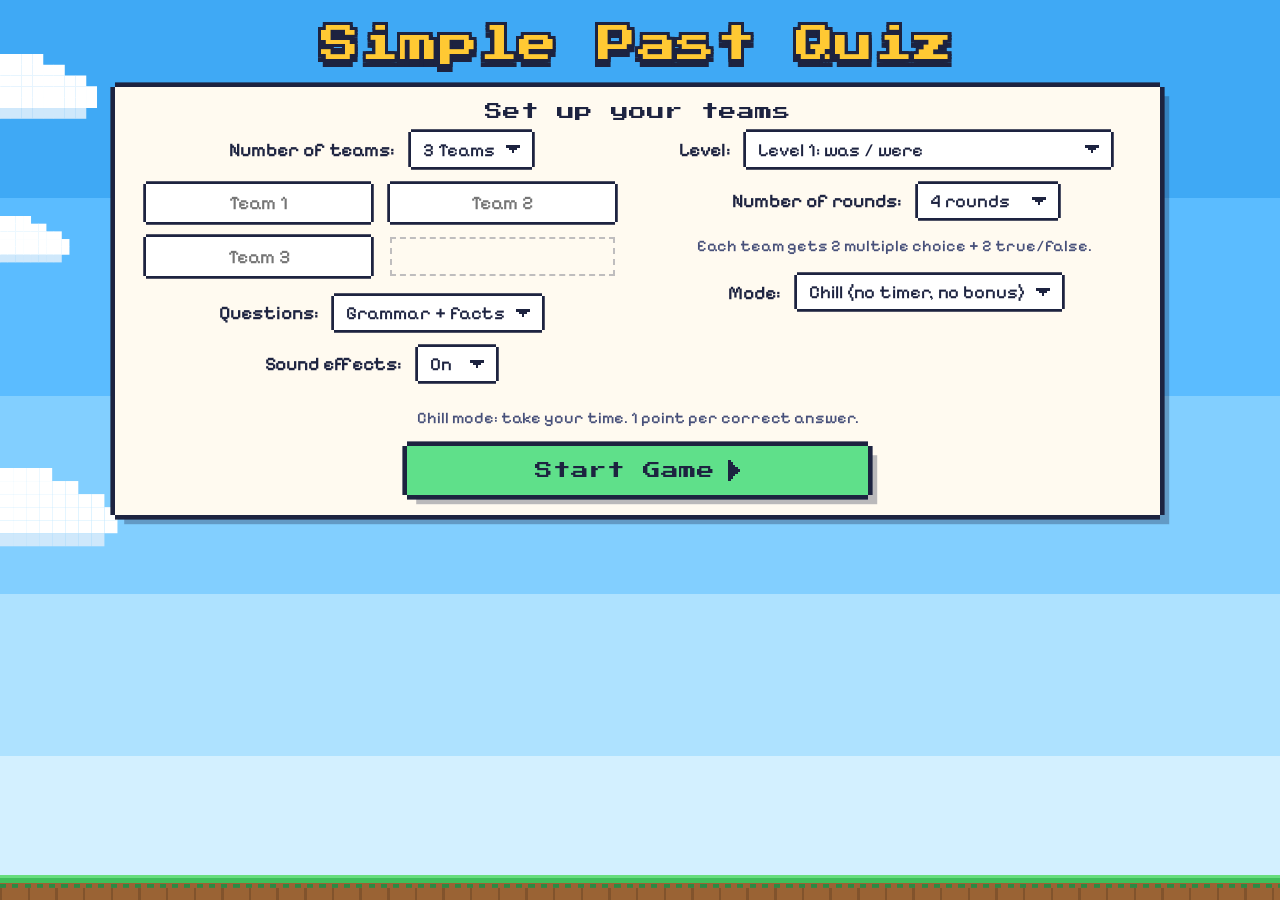
==== commit 870a6a75: "Add files via upload" ====
--- a/index.html
+++ b/index.html
@@ -40,8 +40,24 @@
         <div id="teamNames"></div>
 
         <div class="field">
+          <label for="focusSelect">Questions:</label>
+          <select id="focusSelect">
+            <option value="all">Grammar + facts</option>
+            <option value="grammar">Grammar only</option>
+          </select>
+        </div>
+
+        <div class="field">
           <label for="soundSelect">Sound effects:</label>
           <select id="soundSelect">
+            <option value="on">On</option>
+            <option value="off">Off</option>
+          </select>
+        </div>
+
+        <div class="field" id="musicField" hidden>
+          <label for="musicSelect">Countdown music:</label>
+          <select id="musicSelect">
             <option value="on">On</option>
             <option value="off">Off</option>
           </select>
--- a/style.css
+++ b/style.css
@@ -55,7 +55,7 @@
    ===================================================================== */
 body {
   margin: 0;
-  padding: 0.9rem 1.5rem 3rem 1.2rem;
+  padding: 0.9rem 1.5rem 2.5rem 1.2rem;
   min-height: 100vh;
   display: flex;
   color: var(--ink);
@@ -232,10 +232,13 @@
 button:active:not(:disabled) { transform: translate(var(--b), var(--b)); --shade: transparent; }
 button:disabled { filter: saturate(0.3) brightness(1.04); color: #6a7294; cursor: not-allowed; }
 
-button:focus-visible, select:focus-visible, input:focus-visible {
-  outline: 0.25rem dashed var(--ink);
-  outline-offset: 0.5rem;
-}
+/* Keyboard focus: a frame drawn INSIDE the box, so it never touches the text
+   lines above and below. */
+button:focus-visible, #setup select:focus, .team-input:focus {
+  outline: none;
+  --inset: inset 0 0 0 0.2rem var(--coin), inset 0 0 0 0.32rem var(--ink);
+}
+#setup select:focus, .team-input:focus { background-color: #fff6c9; }
 
 /* =====================================================================
    SETUP SCREEN
@@ -272,14 +275,14 @@
 }
 
 .field {
-  margin-bottom: 0.7rem;
+  margin-bottom: 1.1rem;
   display: flex;
   flex-wrap: wrap;
   align-items: center;
   justify-content: center;
-  gap: 0.3rem 1rem;
-}
-.field > .hint { flex-basis: 100%; margin-top: 0.2rem; }
+  gap: 0.7rem 1rem;
+}
+.field > .hint { flex-basis: 100%; margin-top: 0.4rem; }
 #setup label { font-size: var(--fs-label); font-weight: 600; }
 .field label.check { cursor: pointer; }
 .field input[type="checkbox"] { width: 1.2rem; height: 1.2rem; vertical-align: middle; margin-right: 0.5rem; accent-color: var(--ink); }
@@ -318,10 +321,10 @@
 }
 
 #teamNames {
-  margin-top: 0.4rem;
+  margin-top: 0.9rem;
   display: grid;
   grid-template-columns: 1fr 1fr;
-  gap: 0.6rem 1rem;
+  gap: 1rem 1.2rem;
 }
 #teamNames .team-input { margin: 0; max-width: none; }
 
@@ -527,7 +530,7 @@
 #timerText {
   font-family: var(--font-display);
   font-size: 1.2rem;
-  min-width: 4.8rem;
+  min-width: 6.4rem; /* wide enough for "PAUSED": the bar never changes length */
   text-align: right;
 }
 
@@ -544,6 +547,7 @@
 }
 
 #bonusTag:empty { display: none; }
+#bonusTag.off { visibility: hidden; animation: none; }
 
 /* ----- question ----- */
 .dialogue-box {
@@ -838,4 +842,33 @@
   *, *::before, *::after { animation: none !important; transition: none !important; }
 }
 
-#teamNames + .field { margin-top: 1rem; }
+#teamNames + .field { margin-top: 1.3rem; }
+
+/* empty slot that completes the last row when the number of teams is odd */
+.team-input.team-ghost {
+  background: transparent;
+  box-shadow: none;
+  outline: 0.18rem dashed rgba(29, 35, 64, 0.28);
+  outline-offset: -0.18rem;
+  pointer-events: none;
+}
+
+/* ranking: a click anywhere advances */
+body.can-advance { cursor: pointer; }
+
+#rankHint {
+  margin: 1.2rem 0 0;
+  text-align: center;
+  font-family: var(--font-display);
+  font-size: 0.95rem;
+  color: #fff;
+  text-shadow: -0.15rem 0 0 var(--ink), 0.15rem 0 0 var(--ink), 0 -0.15rem 0 var(--ink), 0 0.15rem 0 var(--ink);
+  animation: blink 0.9s steps(2) infinite;
+}
+
+/* (tie) next to the medal or place */
+.tie-note { margin-left: 1.1em; font-size: 0.85em; }
+
+/* setup screen is the tallest: keep it inside the screen on a projector */
+body[data-screen="setup"] { padding-bottom: 1.5rem; }
+body[data-screen="setup"] h1 { margin-bottom: 1rem; }
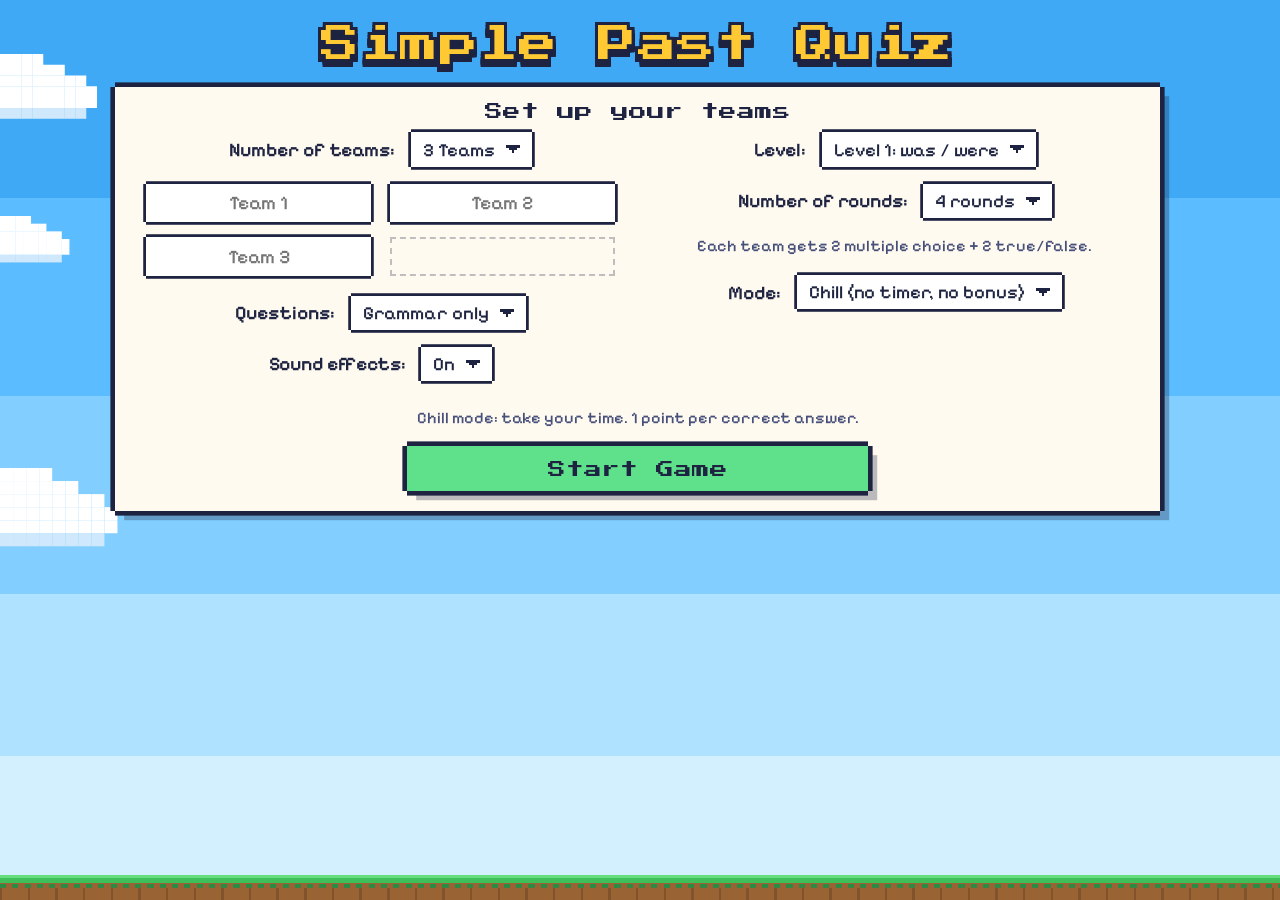
==== commit c0a3d7b3: "Add files via upload" ====
--- a/index.html
+++ b/index.html
@@ -34,22 +34,22 @@
       <div class="setup-col">
         <div class="field">
           <label for="teamCount">Number of teams:</label>
-          <select id="teamCount"></select>
+          <select id="teamCount" autocomplete="off"></select>
         </div>
 
         <div id="teamNames"></div>
 
         <div class="field">
           <label for="focusSelect">Questions:</label>
-          <select id="focusSelect">
+          <select id="focusSelect" autocomplete="off">
+            <option value="grammar">Grammar only</option>
             <option value="all">Grammar + facts</option>
-            <option value="grammar">Grammar only</option>
           </select>
         </div>
 
         <div class="field">
           <label for="soundSelect">Sound effects:</label>
-          <select id="soundSelect">
+          <select id="soundSelect" autocomplete="off">
             <option value="on">On</option>
             <option value="off">Off</option>
           </select>
@@ -57,7 +57,7 @@
 
         <div class="field" id="musicField" hidden>
           <label for="musicSelect">Countdown music:</label>
-          <select id="musicSelect">
+          <select id="musicSelect" autocomplete="off">
             <option value="on">On</option>
             <option value="off">Off</option>
           </select>
@@ -67,18 +67,18 @@
       <div class="setup-col">
         <div class="field">
           <label for="levelSelect">Level:</label>
-          <select id="levelSelect"></select>
+          <select id="levelSelect" autocomplete="off"></select>
         </div>
 
         <div class="field">
           <label for="roundCount">Number of rounds:</label>
-          <select id="roundCount"></select>
+          <select id="roundCount" autocomplete="off"></select>
           <p id="planSummary" class="hint"></p>
         </div>
 
         <div class="field">
           <label for="mode">Mode:</label>
-          <select id="mode">
+          <select id="mode" autocomplete="off">
             <option value="chill">Chill (no timer, no bonus)</option>
             <option value="challenge">Challenge</option>
           </select>
@@ -87,7 +87,7 @@
         <div id="challengeOptions" hidden>
           <div class="field">
             <label for="timeLimit">Time limit per question:</label>
-            <select id="timeLimit"></select>
+            <select id="timeLimit" autocomplete="off"></select>
           </div>
 
           <div class="field">
@@ -98,7 +98,7 @@
 
           <div class="field" id="bonusWindowRow">
             <label for="bonusWindow">Bonus if correct within:</label>
-            <select id="bonusWindow"></select>
+            <select id="bonusWindow" autocomplete="off"></select>
           </div>
         </div>
       </div>
@@ -153,6 +153,17 @@
 </div>
 
 <script src="questions.js"></script>
-<script src="game.js"></script>
+  <!-- ===== RESTART CONFIRMATION (replaces the browser's plain popup) ===== -->
+  <div id="confirmModal" class="modal" hidden role="dialog" aria-modal="true" aria-labelledby="confirmText">
+    <div class="modal-box">
+      <p id="confirmText"></p>
+      <div class="modal-actions">
+        <button id="confirmNo" type="button">Keep playing</button>
+        <button id="confirmYes" type="button">Restart</button>
+      </div>
+    </div>
+  </div>
+
+  <script src="game.js"></script>
 </body>
 </html>
--- a/style.css
+++ b/style.css
@@ -182,7 +182,7 @@
    ===================================================================== */
 #setup, .dialogue-box, #feedbackBox, .team-box, .rank-card, .timer-track, #roundDisplay, #timerBox,
 .option, .actions button, #startBtn, #revealBtn, #playAgainBtn, #bonusTag,
-#setup select, .team-input, #typeLabel {
+.cselect-btn, .cselect-list, .modal-box, .modal-actions button, .team-input, #typeLabel {
   border: 0;
   border-radius: 0;
   box-shadow:
@@ -195,7 +195,7 @@
 }
 
 /* small things get a thinner border and no drop shadow */
-#setup select, .team-input, #typeLabel, #bonusTag, .timer-track { --b: 0.18rem; --shade: transparent; }
+.cselect-btn, .team-input, #typeLabel, #bonusTag, .timer-track { --b: 0.18rem; --shade: transparent; }
 
 /* =====================================================================
    LOGO + BUTTONS
@@ -209,10 +209,56 @@
   text-align: center;
   margin: 0.5rem 0 1.5rem;
   color: var(--coin);
+  /* outline + a SOLID drop (layers 0.05rem apart, so no hairline gaps show through) */
   text-shadow:
-    -0.2rem 0 0 var(--ink), 0.2rem 0 0 var(--ink), 0 -0.2rem 0 var(--ink), 0 0.2rem 0 var(--ink),
-    -0.2rem -0.2rem 0 var(--ink), 0.2rem -0.2rem 0 var(--ink), -0.2rem 0.2rem 0 var(--ink), 0.2rem 0.2rem 0 var(--ink),
-    0 0.55rem 0 var(--ink), 0.2rem 0.55rem 0 var(--ink), -0.2rem 0.55rem 0 var(--ink);
+    -0.2rem 0 0 var(--ink),
+    0.2rem 0 0 var(--ink),
+    0 -0.2rem 0 var(--ink),
+    0 0.2rem 0 var(--ink),
+    -0.2rem -0.2rem 0 var(--ink),
+    0.2rem -0.2rem 0 var(--ink),
+    -0.2rem 0.2rem 0 var(--ink),
+    0.2rem 0.2rem 0 var(--ink),
+    -0.2rem 0.2rem 0 var(--ink),
+    -0.1rem 0.2rem 0 var(--ink),
+    0 0.2rem 0 var(--ink),
+    0.1rem 0.2rem 0 var(--ink),
+    0.2rem 0.2rem 0 var(--ink),
+    -0.2rem 0.25rem 0 var(--ink),
+    -0.1rem 0.25rem 0 var(--ink),
+    0 0.25rem 0 var(--ink),
+    0.1rem 0.25rem 0 var(--ink),
+    0.2rem 0.25rem 0 var(--ink),
+    -0.2rem 0.3rem 0 var(--ink),
+    -0.1rem 0.3rem 0 var(--ink),
+    0 0.3rem 0 var(--ink),
+    0.1rem 0.3rem 0 var(--ink),
+    0.2rem 0.3rem 0 var(--ink),
+    -0.2rem 0.35rem 0 var(--ink),
+    -0.1rem 0.35rem 0 var(--ink),
+    0 0.35rem 0 var(--ink),
+    0.1rem 0.35rem 0 var(--ink),
+    0.2rem 0.35rem 0 var(--ink),
+    -0.2rem 0.4rem 0 var(--ink),
+    -0.1rem 0.4rem 0 var(--ink),
+    0 0.4rem 0 var(--ink),
+    0.1rem 0.4rem 0 var(--ink),
+    0.2rem 0.4rem 0 var(--ink),
+    -0.2rem 0.45rem 0 var(--ink),
+    -0.1rem 0.45rem 0 var(--ink),
+    0 0.45rem 0 var(--ink),
+    0.1rem 0.45rem 0 var(--ink),
+    0.2rem 0.45rem 0 var(--ink),
+    -0.2rem 0.5rem 0 var(--ink),
+    -0.1rem 0.5rem 0 var(--ink),
+    0 0.5rem 0 var(--ink),
+    0.1rem 0.5rem 0 var(--ink),
+    0.2rem 0.5rem 0 var(--ink),
+    -0.2rem 0.55rem 0 var(--ink),
+    -0.1rem 0.55rem 0 var(--ink),
+    0 0.55rem 0 var(--ink),
+    0.1rem 0.55rem 0 var(--ink),
+    0.2rem 0.55rem 0 var(--ink);
 }
 
 body[data-screen="game"] h1 { display: none; }
@@ -234,11 +280,11 @@
 
 /* Keyboard focus: a frame drawn INSIDE the box, so it never touches the text
    lines above and below. */
-button:focus-visible, #setup select:focus, .team-input:focus {
+button:focus-visible, .team-input:focus {
   outline: none;
   --inset: inset 0 0 0 0.2rem var(--coin), inset 0 0 0 0.32rem var(--ink);
 }
-#setup select:focus, .team-input:focus { background-color: #fff6c9; }
+.team-input:focus { background-color: #fff6c9; }
 
 /* =====================================================================
    SETUP SCREEN
@@ -287,24 +333,104 @@
 .field label.check { cursor: pointer; }
 .field input[type="checkbox"] { width: 1.2rem; height: 1.2rem; vertical-align: middle; margin-right: 0.5rem; accent-color: var(--ink); }
 
-#setup select {
+/* ----- dropdown menus (the real <select> stays in the page, hidden, and holds the value) ----- */
+.cselect { position: relative; display: inline-block; max-width: 100%; }
+
+.native-select {
+  position: absolute;
+  left: 0;
+  top: 0;
+  width: 1px;
+  height: 1px;
+  opacity: 0;
+  pointer-events: none;
+}
+
+.cselect-btn {
   display: block;
+  max-width: 100%;
   margin: 0;
-  max-width: 100%;
   padding: 0.4rem 2.4rem 0.4rem 0.8rem;
-  font-family: inherit;
+  font-family: var(--font-body);
   font-size: 1.2rem;
   font-weight: 500;
+  text-align: left;
+  white-space: nowrap;
   color: var(--ink);
   background-color: #fff;
-  appearance: none;
   /* pixel arrow */
   background-image: url("data:image/svg+xml,%3Csvg xmlns='http://www.w3.org/2000/svg' width='10' height='6' shape-rendering='crispEdges'%3E%3Cpath fill='%231d2340' d='M0 0h10v2H8v2H6v2H4V4H2V2H0z'/%3E%3C/svg%3E");
   background-repeat: no-repeat;
   background-position: right 0.8rem center;
   background-size: 0.9rem 0.55rem;
+}
+.cselect-btn:hover:not(:disabled), .cselect-btn:active:not(:disabled) { transform: none; }
+.cselect.open .cselect-btn { background-color: #fff6c9; }
+
+.cselect-list {
+  --b: 0.18rem;
+  --shade: rgba(29, 35, 64, 0.3);
+  position: absolute;
+  left: 0;
+  top: 100%;
+  z-index: 60;
+  min-width: 100%;
+  width: max-content;
+  max-width: 90vw;
+  margin: 0.5rem 0 0;
+  padding: 0.3rem 0;
+  list-style: none;
+  text-align: left;
+  background: var(--paper);
+  overflow-y: auto;
+  overscroll-behavior: contain;
+  scrollbar-color: var(--ink) var(--paper);
+}
+.cselect.up .cselect-list { top: auto; bottom: 100%; margin: 0 0 0.5rem; }
+.cselect.right .cselect-list { left: auto; right: 0; }
+
+.cselect-opt {
+  padding: 0.4rem 1.2rem 0.4rem 2.2rem;
+  font-size: 1.2rem;
+  font-weight: 500;
+  white-space: nowrap;
+  color: var(--ink);
   cursor: pointer;
 }
+.cselect-opt.active { background: var(--coin); }
+.cselect-opt.selected {
+  font-weight: 700;
+  /* pixel arrow marks the current choice */
+  background-image: url("data:image/svg+xml,%3Csvg xmlns='http://www.w3.org/2000/svg' width='6' height='10' shape-rendering='crispEdges'%3E%3Cpath fill='%231d2340' d='M0 0h2v2h2v2h2v2H4v2H2v2H0z'/%3E%3C/svg%3E");
+  background-repeat: no-repeat;
+  background-position: 0.8rem center;
+  background-size: 0.6rem 1rem;
+}
+
+/* ----- restart confirmation ----- */
+.modal {
+  position: fixed;
+  inset: 0;
+  z-index: 100;
+  display: grid;
+  place-items: center;
+  padding: 1.5rem;
+  background: rgba(29, 35, 64, 0.6);
+}
+.modal-box {
+  --b: 0.3rem;
+  --shade: rgba(0, 0, 0, 0.35);
+  width: 100%;
+  max-width: 40rem;
+  padding: 1.8rem 2rem 1.6rem;
+  text-align: center;
+  background: var(--paper);
+}
+.modal-box p { margin: 0 0 1.5rem; font-size: 1.8rem; line-height: 1.35; font-weight: 600; }
+.modal-actions { display: flex; gap: 1.4rem; justify-content: center; flex-wrap: wrap; }
+.modal-actions button { --b: 0.3rem; --shade: rgba(29, 35, 64, 0.3); font-size: 1rem; padding: 0.9rem 1.4rem; }
+#confirmNo  { --face: #5fe08a; }
+#confirmYes { --face: #ff8a80; }
 
 .team-input {
   display: block;
@@ -359,7 +485,7 @@
 }
 
 /* flat pixel "play" arrow, takes the button's text colour */
-#startBtn::after, #nextBtn::after, #feedback.clickable::before {
+#nextBtn::after, #feedback.clickable::before {
   content: "";
   display: inline-block;
   width: 0.7em;
@@ -530,9 +656,15 @@
 #timerText {
   font-family: var(--font-display);
   font-size: 1.2rem;
-  min-width: 6.4rem; /* wide enough for "PAUSED": the bar never changes length */
+  /* A fixed width, wide enough for "PAUSED" in the real font (1em per letter),
+     so the bar never changes length when the game is paused or resumed. */
+  flex: none;
+  width: 7.4rem;
   text-align: right;
-}
+  white-space: nowrap;
+}
+
+#timerBox.paused #timerText { font-size: 0.95rem; }
 
 #timerBox.danger #timerText { color: #c1121f; }
 
@@ -673,6 +805,8 @@
 
 #feedback.revealed { color: var(--ink); }
 
+#feedbackBox.clickable { cursor: pointer; }
+
 #feedback.clickable {
   cursor: pointer;
   color: var(--ink);
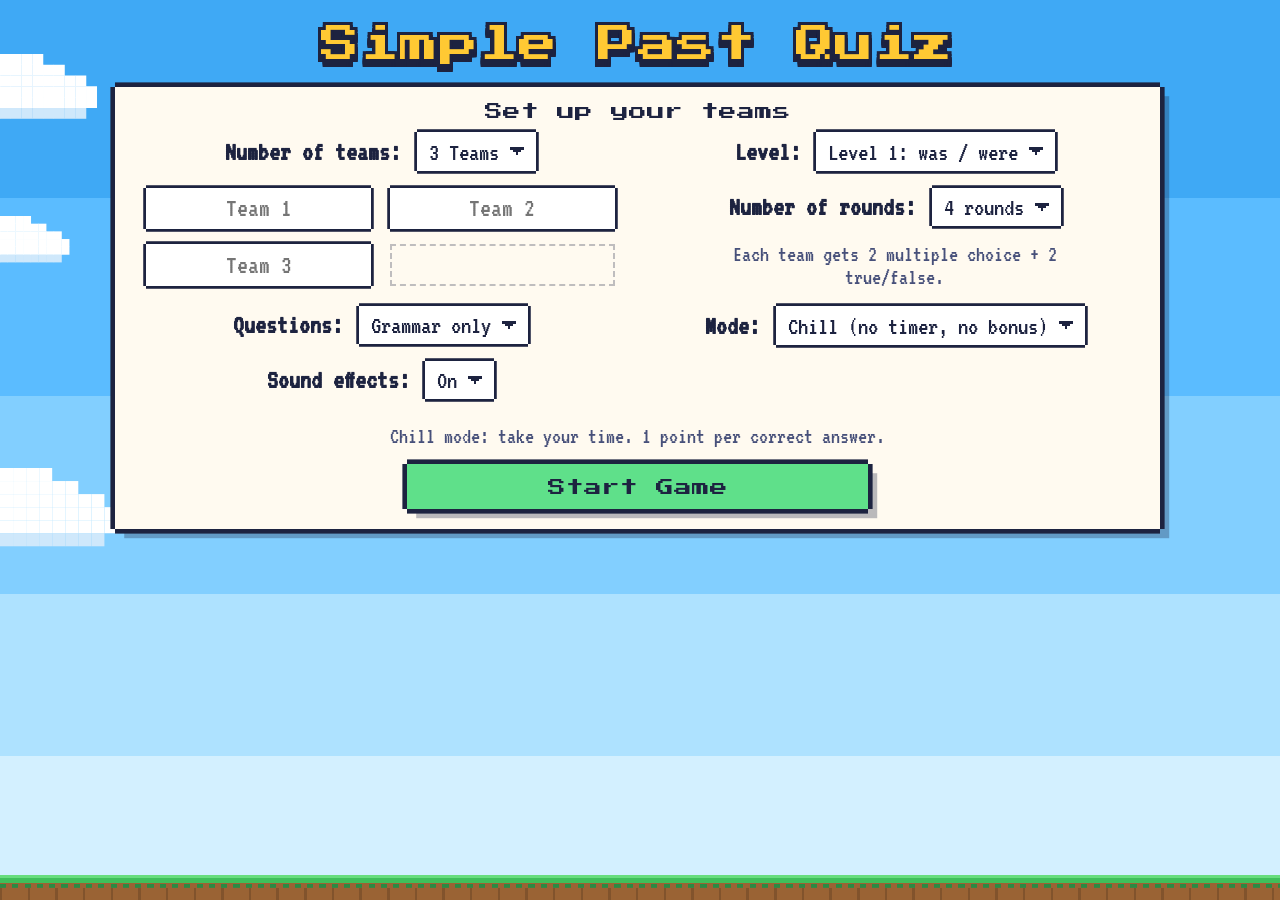
==== commit e05afa7f: "Add files via upload" ====
--- a/index.html
+++ b/index.html
@@ -5,9 +5,6 @@
   <meta name="viewport" content="width=device-width, initial-scale=1.0">
   <title>Class Game</title>
 
-  <link rel="preconnect" href="https://fonts.googleapis.com">
-  <link rel="preconnect" href="https://fonts.gstatic.com" crossorigin>
-  <link href="https://fonts.googleapis.com/css2?family=Pixelify+Sans:wght@400..700&family=Press+Start+2P&display=swap" rel="stylesheet">
   <link rel="stylesheet" href="style.css">
 </head>
 <body data-theme="purple" data-screen="setup">
--- a/style.css
+++ b/style.css
@@ -8,12 +8,42 @@
    - Text too small/big everywhere:  the html { font-size } line below
    - Question / answer / feedback sizes: --fs-* below
    - Colours: the :root block
-   - Fonts: --font-body and --font-display (and the <link> in index.html)
+   - Fonts: --font-body and --font-display (the font files sit next to index.html)
    ===================================================================== */
+
+/* all fonts are loaded from the files in this folder, so no internet is needed */
+@font-face {
+  font-family: 'Press Start 2P';
+  src: local('Press Start 2P'), local('PressStart2P-Regular'), url('PressStart2P-Regular.ttf') format('truetype');
+  font-weight: 400;
+  font-style: normal;
+  font-display: swap;
+}
+@font-face {
+  font-family: 'VT323';
+  src: local('VT323'), local('VT323 Regular'), url('VT323-Regular.ttf') format('truetype');
+  font-weight: 400;
+  font-style: normal;
+  font-display: swap;
+  /* VT323 is drawn small: scale it up so letters are as big as DotGothic16's */
+  size-adjust: 140%;
+}
+@font-face {
+  font-family: 'DotGothic16';
+  src: local('DotGothic16'), local('DotGothic16 Regular'), url('DotGothic16-Regular.ttf') format('truetype');
+  font-weight: 400;
+  font-style: normal;
+  font-display: swap;
+}
+
 :root {
-  /* Pixelify Sans = pixel font that is still easy to read (everything you read).
+  /* VT323 = terminal-style pixel font for everything you read (the file
+     VT323-Regular.ttf sits next to index.html, so it works offline).
+     DotGothic16 is the backup: it also supplies the "→" arrow that VT323 doesn't have,
+     and takes over if the VT323 file is missing.
+     To go back to DotGothic16 alone, put 'DotGothic16' first in the list below.
      Press Start 2P = chunky arcade font, kept for the logo, buttons and scores. */
-  --font-body: 'Pixelify Sans', 'Courier New', ui-monospace, monospace;
+  --font-body: 'VT323', 'DotGothic16', 'Courier New', ui-monospace, monospace;
   --font-display: 'Press Start 2P', 'Courier New', ui-monospace, monospace;
 
   --fs-question: 2.3rem;
@@ -55,7 +85,7 @@
    ===================================================================== */
 body {
   margin: 0;
-  padding: 0.9rem 1.5rem 2.5rem 1.2rem;
+  padding: 0.9rem 1.5rem 1rem 1.2rem;
   min-height: 100vh;
   display: flex;
   color: var(--ink);
@@ -815,6 +845,14 @@
 
 #feedback.clickable::before { margin: 0 0.7em 0 0; animation: blink 0.9s steps(2) infinite; }
 
+.colloquial-note {
+  display: block;
+  margin-top: 0.35rem;
+  font-size: 0.86em;
+  line-height: 1.35;
+  color: var(--muted);
+}
+
 .verdict {
   display: inline-block;
   font-family: var(--font-display);
@@ -1000,8 +1038,19 @@
   animation: blink 0.9s steps(2) infinite;
 }
 
-/* (tie) next to the medal or place */
-.tie-note { margin-left: 1.1em; font-size: 0.85em; }
+/* place + "(tie)": a centred stack, with clear air between the medal and the word */
+.rank-emoji > span {
+  display: flex;
+  flex-direction: column;
+  align-items: center;
+  width: 100%;
+}
+.tie-note {
+  margin: 0.7rem 0 0.1rem;
+  font-size: 0.85em;
+  line-height: 1.2;
+  white-space: nowrap;
+}
 
 /* setup screen is the tallest: keep it inside the screen on a projector */
 body[data-screen="setup"] { padding-bottom: 1.5rem; }
